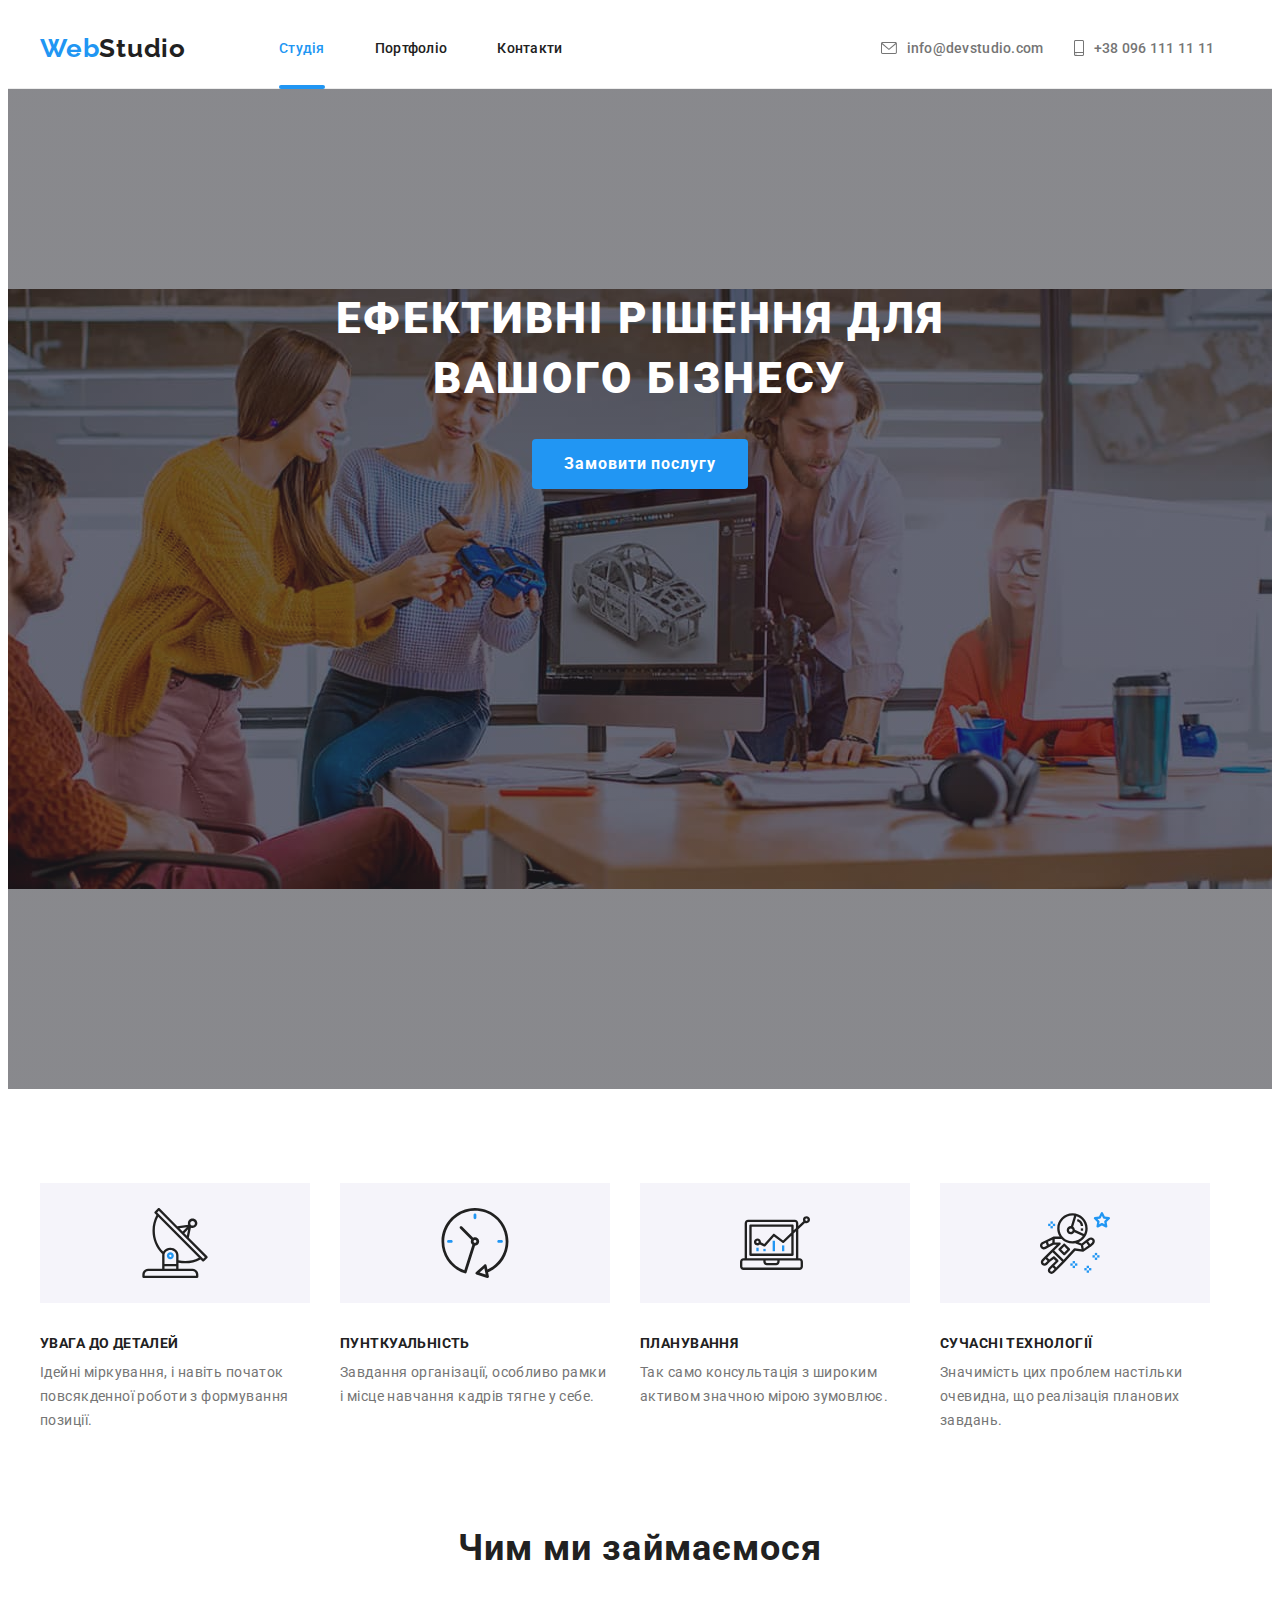
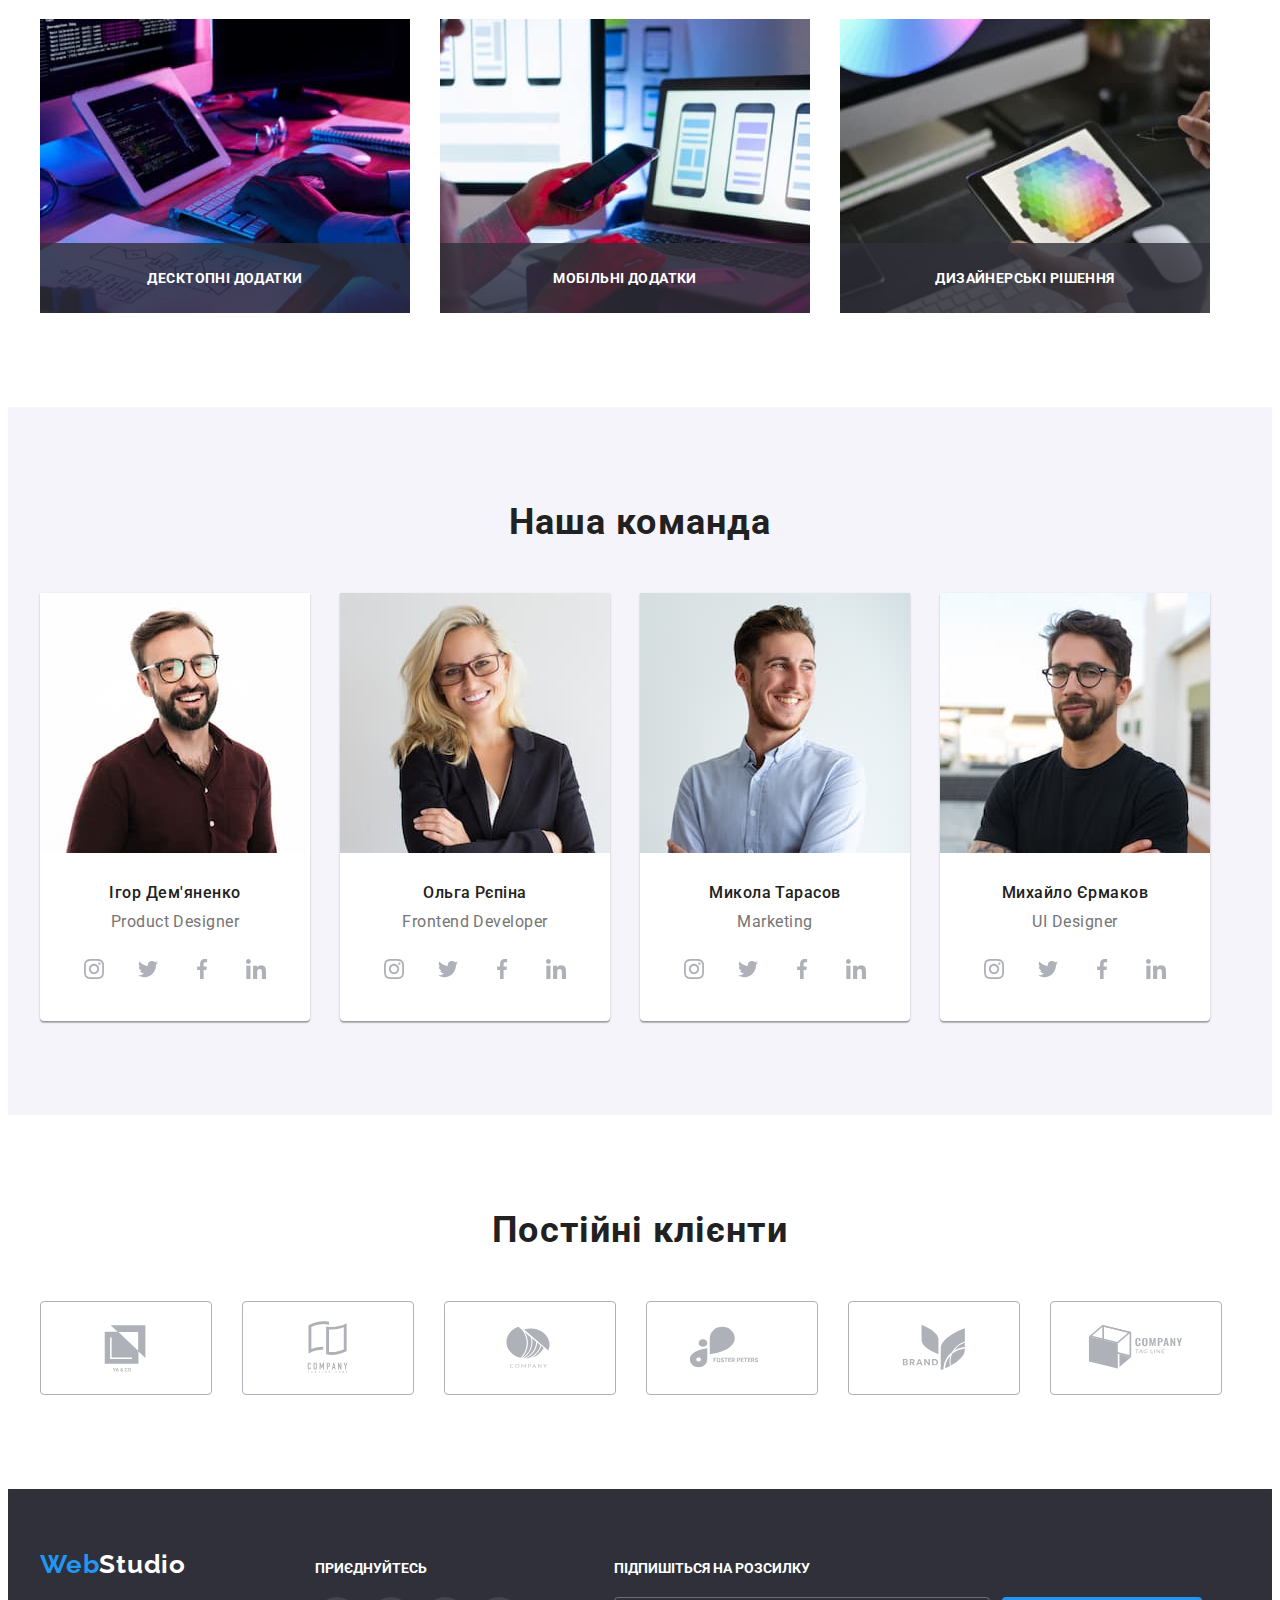
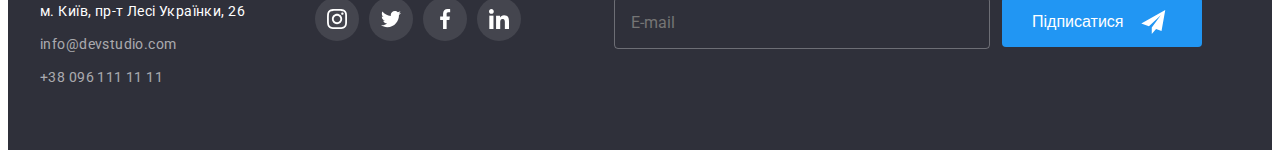
==== index.html @ 7621ffa5 "work-7-16" ====
<!DOCTYPE html>
<html lang="uk">

<head>
  <meta charset="UTF-8" />
  <meta http-equiv="X-UA-Compatible" content="IE=edge" />
  <meta name="viewport" content="width=device-width, initial-scale=1.0" />
  <title>WebStudio</title>
  <link rel="stylesheet" href="https://cdnjs.cloudflare.com/ajax/libs/modern-normalize/1.1.0/modern-normalize.min.css"
    integrity="sha512-wpPYUAdjBVSE4KJnH1VR1HeZfpl1ub8YT/NKx4PuQ5NmX2tKuGu6U/JRp5y+Y8XG2tV+wKQpNHVUX03MfMFn9Q=="
    crossorigin="anonymous" referrerpolicy="no-referrer" />
  <link rel="preconnect" href="https://fonts.googleapis.com" />
  <link rel="preconnect" href="https://fonts.gstatic.com" crossorigin />
  <link
    href="https://fonts.googleapis.com/css2?family=Raleway:wght@700&family=Roboto:ital,wght@0,500;0,700;0,900;1,400&display=swap"
    rel="stylesheet" />
  <link rel="stylesheet" href="css/main.css" />
</head>

<body>
  <header class="header-style">
    <div class="container header-container">
      <a href="./index.html" class="header-logo">
        <span class="first-part">Web</span>
        <span class="last-part">Studio</span>
      </a>
      <nav class="header-nav">
        <ul class="header-nav-list">
          <li class="header-nav-item link">
            <a href="./index.html" class="header-nav-link link current">Студія</a>
          </li>
          <li class="header-nav-item link">
            <a href="./portfolio.html" class="header-nav-link link">Портфоліо</a>
          </li>
          <li class="header-nav-item link">
            <a href="" class="header-nav-link link">Контакти</a>
          </li>
        </ul>
      </nav>
      <ul class="site-contact link">
        <li class="link">
          <a href="mailto:info@devstudio.com" class="header-mail-link link">
            <svg class="icon-mail">
              <use href="./img/symbol-defs.svg#icon-envelope"></use>
            </svg>
            info@devstudio.com</a>
        </li>
        <li class="link">
          <a href="tel:+380961111111" class="header-tel-link link">
            <svg class="icon-tel">
              <use href="./img/symbol-defs.svg#icon-smartphone"></use>
            </svg>
            +38 096 111 11 11</a>
        </li>
      </ul>
    </div>
  </header>

  <main>
    <section class="hero">
      <div class="container hero-container">
        <h1 class="hero-title">Ефективні рішення для вашого бізнесу</h1>
        <button class="hero-btn btn" type="button" data-modal-open>Замовити послугу</button>
      </div>
    </section>

    <section class="main-skill">
      <div class="container skill-container">
        <h2 class="visually-hidden">Наші вміння</h2>
        <ul class="skill">
          <li class="main-item">
            <div class="icon-skill">
              <svg class="icon-list">
                <use href="./img/symbol-defs.svg#icon-antenna"></use>
              </svg>
            </div>
            <h3 class="skill-style">увага до деталей</h3>
            <p class="skill-style-text">
              Ідейні міркування, і навіть початок повсякденної роботи з
              формування позиції.
            </p>
          </li>
          <li class="main-item">
            <div class="icon-skill">
              <svg class="icon-list">
                <use href="./img/symbol-defs.svg#icon-clock"></use>
              </svg>
            </div>
            <h3 class="skill-style">пунткуальність</h3>
            <p class="skill-style-text">
              Завдання організації, особливо рамки і місце навчання кадрів тягне
              у себе.
            </p>
          </li>
          <li class="main-item">
            <div class="icon-skill">
              <svg class="icon-list">
                <use href="./img/symbol-defs.svg#icon-diagram"></use>
              </svg>
            </div>
            <h3 class="skill-style">планування</h3>
            <p class="skill-style-text">
              Так само консультація з широким активом значною мірою зумовлює.
            </p>
          </li>
          <li class="main-item">
            <div class="icon-skill">
              <svg class="icon-list">
                <use href="./img/symbol-defs.svg#icon-astronaut"></use>
              </svg>
            </div>
            <h3 class="skill-style">сучасні технології</h3>
            <p class="skill-style-text">
              Значимість цих проблем настільки очевидна, що реалізація планових
              завдань.
            </p>
          </li>
        </ul>
      </div>
    </section>

    <section class="work">
      <div class="container">
        <h2 class="work-team">Чим ми займаємося</h2>
        <ul class="skill">
          <li>
            <div class="wrapper">
              <img class="photo" width="370" height="294" src="./img/photo1.jpg" alt="робота1" />
              <div class="overlay-box">
                <p class="overlay-text">Десктопні додатки</p>
              </div>
            </div>
          </li>
          <li>
            <div class="wrapper">
              <img width="370" height="294" src="./img/photo2.jpg" alt="робота2" />
              <div class="overlay-box">
                <p class="overlay-text">Мобільні додатки</p>
              </div>
            </div>
          </li>
          <li class="">
            <div class="wrapper">
              <img width="370" height="294" src="./img/photo3.jpg" alt="робота3" />
              <div class="overlay-box">
                <p class="overlay-text">Дизайнерські рішення</p>
              </div>
            </div>
          </li>
        </ul>
      </div>
    </section>

    <section class="our-team">
      <div class="container">
        <h2 class="team">Наша команда</h2>
        <ul class="skill">
          <li class="work-team-style">
            <img class="photo" width="270" height="260" src="./img/Igor.jpg" alt="наша команда" />
            <div class="work-team-item">
              <h3 class="work-team-list">Ігор Дем'яненко</h3>
              <p class="work-team-profi">Product Designer</p>
              <ul class="icon">
                <li class="icon-container">
                  <a href="" class="icon-link">
                    <svg class="icon-team">
                      <use href="./img/symbol-defs.svg#icon-instagram"></use>
                    </svg>
                  </a>
                </li>
                <li class="icon-container">
                  <a href="" class="icon-link">
                    <svg class="icon-team">
                      <use href="./img/symbol-defs.svg#icon-twitter"></use>
                    </svg>
                  </a>
                </li>
                <li class="icon-container">
                  <a href="" class="icon-link">
                    <svg class="icon-team">
                      <use href="./img/symbol-defs.svg#icon-facebook"></use>
                    </svg>
                  </a>
                </li>
                <li class="icon-container">
                  <a href="" class="icon-link">
                    <svg class="icon-team">
                      <use href="./img/symbol-defs.svg#icon-linkedin"></use>
                    </svg>
                  </a>
                </li>
              </ul>
            </div>
          </li>
          <li class="work-team-style">
            <img width="270" height="260" src="./img/olga.jpg" alt="наша команда" />
            <div class="work-team-item">
              <h3 class="work-team-list">Ольга Рєпіна</h3>
              <p class="work-team-profi">Frontend Developer</p>
              <ul class="icon list">
                <li class="icon-container">
                  <a href="" class="icon-link">
                    <svg class="icon-team link">
                      <use href="./img/symbol-defs.svg#icon-instagram"></use>
                    </svg>
                  </a>
                </li>
                <li class="icon-container">
                  <a href="" class="icon-link">
                    <svg class="icon-team">
                      <use href="./img/symbol-defs.svg#icon-twitter"></use>
                    </svg>
                  </a>
                </li>
                <li class="icon-container">
                  <a href="" class="icon-link">
                    <svg class="icon-team">
                      <use href="./img/symbol-defs.svg#icon-facebook"></use>
                    </svg>
                  </a>
                </li>
                <li class="icon-container">
                  <a href="" class="icon-link">
                    <svg class="icon-team">
                      <use href="./img/symbol-defs.svg#icon-linkedin"></use>
                    </svg>
                  </a>
                </li>
              </ul>
            </div>
          </li>
          <li class="work-team-style">
            <img width="270" height="260" src="./img/mikola.jpg" alt="наша команда" />
            <div class="work-team-item">
              <h3 class="work-team-list">Микола Тарасов</h3>
              <p class="work-team-profi">Marketing</p>
              <ul class="icon list">
                <li class="icon-container">
                  <a href="" class="icon-link">
                    <svg class="icon-team link">
                      <use href="./img/symbol-defs.svg#icon-instagram"></use>
                    </svg>
                  </a>
                </li>
                <li class="icon-container">
                  <a href="" class="icon-link">
                    <svg class="icon-team">
                      <use href="./img/symbol-defs.svg#icon-twitter"></use>
                    </svg>
                  </a>
                </li>
                <li class="icon-container">
                  <a href="" class="icon-link">
                    <svg class="icon-team">
                      <use href="./img/symbol-defs.svg#icon-facebook"></use>
                    </svg>
                  </a>
                </li>
                <li class="icon-container">
                  <a href="" class="icon-link">
                    <svg class="icon-team">
                      <use href="./img/symbol-defs.svg#icon-linkedin"></use>
                    </svg>
                  </a>
                </li>
              </ul>
            </div>
          </li>
          <li class="work-team-style">
            <img width="270" height="260" src="./img/michajl.jpg" alt="наша команда" />
            <div class="work-team-item">
              <h3 class="work-team-list">Михайло Єрмаков</h3>
              <p class="work-team-profi">UI Designer</p>
              <ul class="icon">
                <li class="icon-container">
                  <a href="https://www.instagram.com/" target="_blank" rel="noopener noreferrer njfollow"
                    class="icon-link">
                    <svg class="icon-team link">
                      <use href="./img/symbol-defs.svg#icon-instagram"></use>
                    </svg>
                  </a>
                </li>
                <li class="icon-container">
                  <a href="" class="icon-link">
                    <svg class="icon-team">
                      <use href="./img/symbol-defs.svg#icon-twitter"></use>
                    </svg>
                  </a>
                </li>
                <li class="icon-container">
                  <a href="https://www.facebook.com/" target="_blank" rel="noopener noreferrer njfollow"
                    class="icon-link">
                    <svg class="icon-team">
                      <use href="./img/symbol-defs.svg#icon-facebook"></use>
                    </svg>
                  </a>
                </li>
                <li class="icon-container">
                  <a href="" class="icon-link">
                    <svg class="icon-team">
                      <use href="./img/symbol-defs.svg#icon-linkedin"></use>
                    </svg>
                  </a>
                </li>
              </ul>
            </div>
          </li>
        </ul>
      </div>
    </section>

    <section class="our-clients">
      <div class="container">
        <h2 class="clients">Постійні клієнти</h2>
        <ul class="client-list">
          <li class="client-conteiner">
            <a href="http://gpsukr.net/" target="_blank" rel="noopener noreferrer njfollow" class="client-icon">
              <svg class="client-item">
                <use href="./img/symbol-defs.svg#icon-Client-1"></use>
              </svg>
            </a>
          </li>
          <li>
            <a href="https://progress.com.ua/" target="_blank" rel="noopener noreferrer njfollow" class="client-icon">
              <svg class="client-item">
                <use href="./img/symbol-defs.svg#icon-Client-2"></use>
              </svg>
            </a>
          </li>
          <li>
            <a href="" class="client-icon">
              <svg class="client-item">
                <use href="./img/symbol-defs.svg#icon-Client-3"></use>
              </svg>
            </a>
          </li>
          <li>
            <a href="" class="client-icon">
              <svg class="client-item">
                <use href="./img/symbol-defs.svg#icon-Client-4"></use>
              </svg>
            </a>
          </li>
          <li>
            <a href="" class="client-icon">
              <svg class="client-item">
                <use href="./img/symbol-defs.svg#icon-Client-5"></use>
              </svg>
            </a>
          </li>
          <li>
            <a href="" class="client-icon">
              <svg class="client-item">
                <use href="./img/symbol-defs.svg#icon-Client-6"></use>
              </svg>
            </a>
          </li>
        </ul>
      </div>
    </section>
  </main>

  <footer class="style-footer">
    <div class="container-footer container">
      <div class="footer-link">
        <a href="./index.html" class="footer-logo">
          <span class="first-part">Web</span>
          <span class="last-part-footer">Studio</span>
        </a>
        <address>
          <ul class="footer-contact">
            <li class="footer-list link">
              <a href="https://goo.gl/maps/vHkmG5xtixtmgZyN6" target="_blank" rel="noopener noreferrer njfollow"
                class="site-contact-list link">
                м. Київ, пр-т Лесі Українки, 26</a>
            </li>
            <li class="footer-list link">
              <a href="mailto:info@devstudio.com" class="footer-mail-link link">info@devstudio.com</a>
            </li>
            <li class="link">
              <a href="tel:+380961111111" class="footer-tel-link link">+38 096 111 11 11</a>
            </li>
          </ul>
        </address>
      </div>

      <div class="container-icon">
        <p class="icon-title">приєднуйтесь</p>
        <ul class="footer-icon-list">
          <li class="">
            <a href="" class="icon-container-footer">
              <svg class="icon-item">
                <use href="./img/symbol-defs.svg#icon-instagram"></use>
              </svg>
            </a>
          </li>
          <li class="">
            <a href="" class="icon-container-footer">
              <svg class="icon-item">
                <use href="./img/symbol-defs.svg#icon-twitter"></use>
              </svg>
            </a>
          </li>
          <li class="">
            <a href="https://www.facebook.com/" target="_blank" rel="noopener noreferrer njfollow"
              class="icon-container-footer">
              <svg class="icon-item">
                <use href="./img/symbol-defs.svg#icon-facebook"></use>
              </svg>
            </a>
          </li>
          <li class="">
            <a href="" class="icon-container-footer">
              <svg class="icon-item">
                <use href="./img/symbol-defs.svg#icon-linkedin"></use>
              </svg>
            </a>
          </li>
        </ul>
      </div>
      <div class="container-messeg">
        <p class="footer-messeg-title">Підпишіться на розсилку</p>
        <form class="footer-form-masseg" action="">
          <input class="footer-form-input" type="text" name="" placeholder="E-mail">
          <button class="submit-btn" type="submit">Підписатися
            <svg class="" widgt="24" height="24">
              <use href="./img/symbol-defs.svg#icon-icon-send"></use>
            </svg>
          </button>
        </form>

      </div>
    </div>

  </footer>

  <div class="backdrop is-hidden " data-modal>
    <div class="modal">
      <button class="close-btn" type="button" data-modal-close>
        <svg class="close-btn-icon" width="11" height="11">
          <use href="./img/symbol-defs.svg#icon-close-btn"></use>
        </svg>
      </button>
      <p class="modal-title">Залиште свої дані, ми вам передзвонимо</p>
      <div>
        <form class="modal-form">
          <div class="form-group" role="group" aria-labelledby="contact-details-head">
            <label class="form-field">
              <span class="form-label">Ім'я</span>
              <span class="form-group-input">
                <input class="form-input" type="text" required minlength="2">
                <svg class="form-icon" width="18" heigt="18">
                  <use href="./img/symbol-defs.svg#icon-person-black"></use>
                </svg>
              </span>
            </label>
          </div>
          <div class="form-group">
            <label class="form-field">
              <span class="form-label">Телефон</span>
              <span class="form-group-input">
                <input class="form-input" type="text" name="" required minlength="12" maxlength="12">
                <svg class="form-icon" width="18" heigt="18">
                  <use href="./img/symbol-defs.svg#icon-phone-black"></use>
                </svg>
              </span>
            </label>
          </div>
          <div class="form-group">
            <label class="form-field">
              <span class="form-label">Пошта</span>
              <span class="form-group-input">
                <input class="form-input" type="text" name="">
                <svg class="form-icon" width="18" heigt="18">
                  <use href="./img/symbol-defs.svg#icon-email-black"></use>
                </svg>
              </span>
            </label>
          </div>
          <div class="form-group">
            <label class="form-field">
              <span class="form-label">Коментар</span>
              <textarea class="form-messeg" name="" rows="6" placeholder="Введіть текст"></textarea>

            </label>
          </div>
      </div>
      <label class="modal-primacy">
        <input class="form-chekbox visually-hidden" type="checkbox" name="agreement-chekbox">
        <svg class="form-chekbox-icon" weight="18" height="18">
          <use class="uncheked" href="./img/symbol-defs.svg#icon-unchek"></use>
          <use class="cheked" href="./img/symbol-defs.svg#icon-check"></use>
        </svg>
        <span class="modal-form-text">Погоджуюся з розсилкою та приймаю <a class="modal-form-link" href="">Умови
            договору</a></span>
      </label>
      <button class="submit-btn" type="submit">Відправити</button>
      </form>
    </div>
  </div>

  <script src="./js/modal.js"></script>

</body>

</html>
---- css/main.css ----
/*GENERAL*/

:root {
  --second-font: "Raleway", sans-serif;
  --primary-text-color: #212121;
  --second-text-color: #757575;
  --style-color: #ffffff;
  --accent-color: #2196f3;
}

h1,
h2,
h3,
h4,
h5,
h6,
p,
ul {
  margin: 0;
  padding: 0;
  list-style: none;
}

img {
  display: block;
  max-width: 100%;
  height: auto;
}

body {
  background-color: var(--style-color);
  font-family: "Roboto", sans-serif;
}

.hero {
  background: #C4C4C4;
  background-image: linear-gradient(to right, rgba(47, 48, 58, 0.4),
      rgba(47, 48, 58, 0.4)), url(../img/Img\ fon.jpg);
  max-width: 1600px;
  height: 600px;
  margin: auto;
  background-repeat: no-repeat;
  background-size: auto;
  background-position: center;
  padding: 200px 0px;
}

.list,
.skill {
  list-style: none;
}

ul {
  list-style: none;
  text-decoration: none;
}

li {
  text-decoration: none;
  list-style: none;
}

a {
  text-decoration: none;
  list-style: none;
}


.link,
.footer-logo,
.header-logo {
  text-decoration: none;
}

.link :hover,
.link :focus {
  color: var(--accent-color);
}

li.pointer {
  cursor: pointer;
}

.btn {
  cursor: pointer;
  transition-property: background-color;
  transition-duration: 250ms;
  transition-timing-function: cubic-bezier(0.4, 0, 0.2, 1);
}

.container {
  width: 1200px;
  margin: 0 auto;
  padding-left: 15px;
  padding-right: 15px;
}

.header-container {
  display: flex;
  align-items: center;
}

.team-container {
  display: flex;
  align-items: center;
  justify-content: center;
}

.footer-container {
  display: inline-block;
  align-items: center;
  justify-content: center;
}

.photo {
  display: block;
}

/*Nav-link*/

.header-style {
  background-color: var(--style-color);
  border-bottom: 1px solid #ECECEC;
}

.first-part {
  font-family: var(--second-font);
  font-style: normal;
  font-weight: 700;
  font-size: 26px;
  line-height: calc(31 / 26);
  letter-spacing: 0.03em;
  color: var(--accent-color);
}

.last-part {
  font-family: var(--second-font);
  font-weight: 700;
  font-size: 26px;
  line-height: calc(31 / 26);
  letter-spacing: 0.03em;
  color: var(--primary-text-color);
}

.header-nav {
  margin-right: 318px;
  margin-left: 93px;
}

.header-nav-list {
  display: flex;
  align-items: center;
  gap: 50px;
}

.header-nav-link {
  position: relative;
  font-weight: 500;
  font-size: 14px;
  line-height: calc(16 / 14);
  letter-spacing: 0.02em;
  color: var(--primary-text-color);
  display: flex;
  display: inline-block;
  padding: 32px 0;
  transition-property: color;
  transition-duration: 250ms;
  transition-timing-function: cubic-bezier(0.4, 0, 0.2, 1);
}

.header-nav-link :hover {
  color: var(--accent-color);
}

.header-nav-link.current {
  color: var(--accent-color);
}

.header-nav-link::after {
  content: '';
  position: absolute;
  bottom: -1px;
  left: 0;
  display: block;
  width: 100%;
  height: 4px;
  border-radius: 2px;
  background-color: var(--accent-color);
  opacity: 0;
  transition-property: color;
  transition-duration: 250ms;
  transition-timing-function: cubic-bezier(0.4, 0, 0.2, 1);
}

.header-nav-link.current::after,
.header-nav-link:hover::after,
.header-nav-link:focus::after {
  opacity: 1;
}

.header-logo,
.footer-logo {
  letter-spacing: -10px;
}

.site-contact {
  display: flex;
  align-items: center;
}

.header-mail-link {
  padding-left: 30px;
  padding-right: 30px;
  margin-right: 30px;
  display: inline-block;
}

.header-tel-link,
.header-mail-link {
  display: flex;
  align-items: center;
  font-weight: 500;
  font-size: 14px;
  line-height: calc(16 / 14);
  letter-spacing: 0.02em;
  color: var(--second-text-color);
  padding: 32px 0px;
  transition-property: color;
  transition-duration: 250ms;
  transition-timing-function: cubic-bezier(0.4, 0, 0.2, 1);
}

.nav-icon-mail {
  display: flex;
  height: 16px;
  width: 12px;
}

.icon-mail {
  display: flex;
  height: 12px;
  width: 16px;
  margin-right: 10px;
  align-items: center;
  fill: currentColor;
}

.icon-tel {
  display: flex;
  height: 16px;
  width: 10px;
  margin-right: 10px;
  padding: 0;
  align-items: center;
  fill: currentColor;
}

/*main-hero*/

.hero-title {
  font-weight: 900;
  font-size: 44px;
  line-height: 136%;
  text-align: center;
  letter-spacing: 0.06em;
  text-transform: uppercase;
  color: var(--style-color);
  margin: 0 auto;
  max-width: 696px;
}

.hero-btn {
  display: block;
  font-family: inherit;
  font-weight: 700;
  font-size: 16px;
  line-height: 188%;
  letter-spacing: 0.06em;
  color: var(--style-color);
  background-color: var(--accent-color);
  margin: 0 auto;
  padding: 10px 32px;
  border-radius: 4px;
  margin-top: 30px;
  border: none;
  transition-property: background-color, color;
  transition-duration: 250ms;
  transition-timing-function: cubic-bezier(0.4, 0, 0.2, 1);
}

.main-btn {
  display: flex;
  gap: 8px;
  margin-bottom: 50px;
  justify-content: center;
}

.main-btn-list {
  display: flex;
  gap: 8px;
  padding: 6px 25px;
  justify-content: center;
}

.hero-main-btn-one {
  display: inline-block;
  font-family: inherit;
  font-weight: 700;
  font-size: 16px;
  line-height: 188%;
  align-items: center;
  text-align: center;
  letter-spacing: 0.06em;
  color: var(--primary-text-color);
  background-color: #f5f4fa;
  border-radius: 4px;
  padding: 6px 25px;
  border: none;
  transition-property: background-color, color;
  transition-duration: 250ms;
  transition-timing-function: cubic-bezier(0.4, 0, 0.2, 1);
}

.hero-main-btn {
  display: inline-block;
  font-family: inherit;
  font-weight: 700;
  font-size: 16px;
  line-height: 188%;
  align-items: center;
  text-align: center;
  letter-spacing: 0.06em;
  color: var(--primary-text-color);
  background: #f5f4fa;
  border-radius: 4px;
  padding: 6px 22px;
  border: none;
  transition-property: background-color, color;
  transition-duration: 250ms;
  transition-timing-function: cubic-bezier(0.4, 0, 0.2, 1);
}

.hero-btn:hover,
.hero-btn:focus {
  background-color: #188ce8;
  color: var(--style-color);
}

.hero-main-btn:hover,
.hero-main-btn:focus,
.hero-main-btn-one:hover,
.hero-main-btn-one:focus {
  background-color: var(--accent-color);
  color: var(--style-color);
}

/*main-skill*/

.main-skill {
  padding-top: 94px;
  padding-bottom: 94px;
}

.main-container {
  padding-top: 94px;
  padding-bottom: 94px;
}

.visually-hidden {
  position: absolute;
  width: 1px;
  height: 1px;
  margin: -1px;
  border: 0;
  padding: 0;
  white-space: nowrap;
  clip-path: inset(100%);
  clip: rect(0 0 0 0);
  overflow: hidden;
}

.skill {
  display: flex;
  gap: 30px;
}

.skill-container {
  display: flex;
}

.main-title {
  font-weight: 700;
  font-size: 18px;
  line-height: 200%;
  letter-spacing: 0.06em;
  color: var(--primary-text-color);
}

.main-text {
  margin-top: 4px;
  margin-left: 0px;
  font-weight: 400;
  font-size: 16px;
  line-height: 1.88;
  letter-spacing: 0.03em;
  color: var(--second-text-color);
}

.skill-style {
  display: inline-flex;
  margin-bottom: 10px;
  font-weight: 700;
  font-size: 14px;
  line-height: calc(16 / 14);
  letter-spacing: 0.03em;
  text-transform: uppercase;
  color: var(--primary-text-color);
}

.skill-style-text {
  font-weight: 400;
  font-size: 14px;
  line-height: 171%;
  letter-spacing: 0.03em;
  color: var(--second-text-color);
}

.main-item {
  flex-basis: 270px;
}

/*work*/

.wrapper {
  position: relative;
}

.overlay-box {
  position: absolute;
  bottom: 0;
  left: 0;
  padding-top: 27px;
  padding-bottom: 27px;
  width: 100%;
  background-color: rgba(47, 48, 58, 0.8);
}

.overlay-text {
  font-weight: 700;
  font-size: 14px;
  line-height: calc(16 / 14);
  align-items: center;
  text-align: center;
  letter-spacing: 0.03em;
  text-transform: uppercase;
  color: var(--style-color);
}

.icon-skill {
  display: flex;
  height: 120px;
  width: 270px;
  margin-bottom: 30px;
  align-items: center;
  justify-content: center;
  background-color: #F5F4FA;
}

.icon-list {
  align-items: center;
  justify-content: center;
  height: 70px;
  width: 70px;
  fill: #afb1b8;
}

.icon-link {
  display: flex;
  width: 44px;
  height: 44px;
  justify-content: center;
  align-items: center;
  border-radius: 50%;
  transition-property: background-color, fill;
  transition-duration: 250ms;
  transition-timing-function: cubic-bezier(0.4, 0, 0.2, 1);
}

.icon-link:hover .icon-team {
  fill: #fff;
}

.icon-link:focus .icon-team {
  fill: #fff;
}

.icon-container {
  display: flex;
}

.icon {
  display: flex;
  padding: 0;
  margin: 0;
  list-style: none;
  align-items: center;
  justify-content: center;
  gap: 10px;
}

.icon-link:hover,
.icon-link:focus {
  background-color: var(--accent-color)
}

.icon-team {
  display: flex;
  align-items: center;
  justify-content: center;
  height: 20px;
  width: 20px;
  fill: #afb1b8;
}

.main-gallary-list {
  display: flex;
  flex-wrap: wrap;
  margin-bottom: 30px;
  align-items: center;
  text-align: center;
  gap: 30px;
}

.main-gallery-item {
  padding: 20px 24px;
  border-bottom: 1px solid #EEEEEE;
  border-left: 1px solid #EEEEEE;
  border-right: 1px solid #EEEEEE;
}

.main-gallery {
  display: inline-flex;
  flex-wrap: wrap;
  gap: 30px;
}

.main-gallery-work {
  display: flex;
  margin-bottom: 94px;
  gap: 30px;
}

.main-gallery-border {
  display: inline-block;
}

.main-gallery-link {
  display: inline-block;
  transition-property: box-shadow;
  transition-duration: 250ms;
  transition-timing-function: cubic-bezier(0.4, 0, 0.2, 1);
}

.main-gallery-link:hover,
.main-gallery-link:focus {
  box-shadow: 0px 1px 1px rgba(0, 0, 0, 0.12), 0px 4px 4px rgba(0, 0, 0, 0.06), 1px 4px 6px rgba(0, 0, 0, 0.16);
}

.team-thumb {
  position: relative;
  overflow: hidden;
}

.team-overlay {
  position: absolute;
  top: 0;
  left: 0;
  transform: translateY(101%);
  display: flex;
  align-items: center;
  width: 100%;
  height: 100%;
  background-color: rgba(33, 150, 243, 0.9);
  backdrop-filter: blur(2px);
  transition-property: transform;
  transition-duration: 250ms;
  transition-timing-function: cubic-bezier(0.4, 0, 0.2, 1);
}

.team-overlay-text {
  font-weight: 400;
  font-size: 18px;
  line-height: calc(28 / 18);
  color: var(--style-color);
  padding: 63px 24px;
}

.main-gallery-link:hover .team-overlay {
  transform: translateY(0%);
}


/*team*/

.our-team {
  background-color: #f5f4fa;
  padding-top: 94px;
  padding-bottom: 94px;
}

.team {
  margin-bottom: 50px;
  font-weight: 700;
  font-size: 36px;
  line-height: calc(42 / 36);
  text-align: center;
  letter-spacing: 0.03em;
  color: var(--primary-text-color);
}

.team-skil {
  display: block;
}

.work {
  padding-bottom: 94px;
}

.work-team {
  margin-bottom: 50px;
  font-weight: 700;
  font-size: 36px;
  line-height: calc(42 / 36);
  text-align: center;
  letter-spacing: 0.03em;
  color: var(--primary-text-color);
}

.work-team-item {
  padding: 30px 0px;
}

.work-team-list {
  margin-bottom: 10px;
  font-weight: 500;
  font-size: 16px;
  line-height: calc(19 / 16);
  text-align: center;
  letter-spacing: 0.03em;
  color: var(--primary-text-color);
}

.work-team-profi {
  font-weight: 400;
  font-size: 16px;
  line-height: calc(19 / 16);
  text-align: center;
  letter-spacing: 0.03em;
  color: var(--second-text-color);
  margin-bottom: 16px;
}

.work-team-style {
  background-color: var(--style-color);
  box-shadow: 0px 1px 3px rgba(0, 0, 0, 0.12), 0px 1px 1px rgba(0, 0, 0, 0.14), 0px 2px 1px rgba(0, 0, 0, 0.2);
  border-radius: 0px 0px 4px 4px;
}

/*clients*/

.our-clients {
  padding-top: 94px;
  padding-bottom: 94px;
}

.clients {
  margin-bottom: 50px;
  font-weight: 700;
  font-size: 36px;
  line-height: calc(42 / 36);
  text-align: center;
  letter-spacing: 0.03em;
  color: var(--primary-text-color);
}

.client-list {
  display: flex;
  margin: 0;
  padding: 0;
  gap: 30px;
  cursor: pointer;
}

.client-conteier {
  display: inline-flex;
  width: 170px;
  height: 92px;
}

.client-icon {
  display: flex;
  width: 170px;
  height: 92px;
  border-color: #AFB1B8;
  border-width: 1px;
  border-style: Solid;
  border-radius: 4px;
  fill: #AFB1B8;
  align-items: center;
  justify-content: center;
  transition-property: fill, border-color;
  transition-duration: 250ms;
  transition-timing-function: cubic-bezier(0.4, 0, 0.2, 1);
}

.client-item {
  display: flex;
  width: 106px;
  height: 60px;
}

.client-item:hover,
.client-icon:hover {
  fill: var(--accent-color);
  border-color: var(--accent-color);
}

.client-item:focus,
.client-icon:focus {
  fill: var(--accent-color);
  border-color: var(--accent-color);
}

/*footer*/

.style-footer {
  margin: 0 auto;
  padding: 0;
  background: #2f303a;
  padding-top: 60px;
  padding-bottom: 60px;
  justify-content: center;
}

.container-footer {
  display: flex;
  align-items: baseline;
}

.footer-link {
  margin-right: 70px;
}

.last-part-footer {
  font-family: var(--second-font);
  font-style: normal;
  font-weight: 700;
  font-size: 26px;
  line-height: calc(31 / 26);
  letter-spacing: 0.03em;
  color: var(--style-color);
}

.footer-logo {
  display: inline-block;
  margin-bottom: 20px;
}

.footer-list {
  margin-bottom: 9px;
}

.site-contact-list {
  display: inline-block;
  font-style: normal;
  font-weight: 400;
  font-size: 14px;
  line-height: 171%;
  letter-spacing: 0.03em;
  color: var(--style-color);
  transition-property: color;
  transition-duration: 250ms;
  transition-timing-function: cubic-bezier(0.4, 0, 0.2, 1);
}

.footer-mail-link {
  display: inline-block;
  font-style: normal;
  font-weight: 400;
  font-size: 14px;
  line-height: 1.71;
  letter-spacing: 0.03em;
  color: rgba(255, 255, 255, 0.6);
  transition-property: color;
  transition-duration: 250ms;
  transition-timing-function: cubic-bezier(0.4, 0, 0.2, 1);
}

.footer-tel-link {
  display: inline-block;
  font-style: normal;
  font-weight: 400;
  font-size: 14px;
  line-height: 1.71;
  letter-spacing: 0.03em;
  color: rgba(255, 255, 255, 0.6);
  transition-property: color;
  transition-duration: 250ms;
  transition-timing-function: cubic-bezier(0.4, 0, 0.2, 1);
}

.icon-title {
  font-weight: 700;
  font-size: 14px;
  line-height: 1.14;
  text-transform: uppercase;
  margin-bottom: 20px;
  color: #fff;
}

.footer-icon-list {
  display: flex;
  align-items: center;
  text-align: center;
  justify-content: center;
  gap: 10px;
  cursor: pointer;
}

.container-icon {
  margin-right: 93px;
}

.icon-item {
  width: 20px;
  height: 20px;
  fill: #fff;
}

.icon-container-footer {
  display: inline-flex;
  height: 44px;
  width: 44px;
  justify-content: center;
  align-items: center;
  border-radius: 50%;
  background-color: rgba(255, 255, 255, 0.1);
  transition-property: background-color;
  transition-duration: 250ms;
  transition-timing-function: cubic-bezier(0.4, 0, 0.2, 1);
}

.icon-container-footer:hover,
.icon-container-footer:focus {
  background-color: var(--accent-color);
}

.footer-form-masseg {
  display: flex;
}

.footer-messeg-title {
  font-weight: 700;
  font-size: 14px;
  line-height: 1.14;
  text-transform: uppercase;
  margin-bottom: 20px;
  color: #fff;
}

.footer-form-input {
  width: 358px;
  height: 50px;
  padding: 0;
  padding-left: 16px;
  border: 1px solid rgba(255, 255, 255, 0.3);
  border-radius: 4px;
  margin-right: 12px;
  background-color: inherit;
  font-weight: 400;
  font-size: 16px;
  line-height: 1.25;
  color: #fff;
  outline: transparent;
}

.footer-form-input:focus {
  border-color: var(--accent-color);
}

/* modal window */

.backdrop {
  position: fixed;
  top: 0;
  left: 0;
  z-index: 10;
  width: 100%;
  height: 100%;
  background-color: rgba(0, 0, 0, 0.2);
  backdrop-filter: blur(2px);
  transition: opacity 250ms linear, visibility 250ms linear;
}

.backdrop.is-hidden {
  opacity: 0;
  visibility: hidden;
  pointer-events: none;
}

.modal {

  position: absolute;
  top: 50%;
  left: 50%;
  translate: -50% -50%;
  width: 528px;
  height: 581px;
  padding: 10px;
  margin: 0;
  border-radius: 4px;
  background-color: var(--style-color);
}

.close-btn {
  position: absolute;
  display: flex;
  align-items: center;
  justify-content: center;
  top: 8px;
  right: 8px;
  padding: 0;
  width: 30px;
  height: 30px;
  border-radius: 50%;
  background-color: var(--style-color);
  border: 1px Solid rgba(0, 0, 0, 0.1);
  cursor: pointer;
}

.close-btn:hover {
  fill: var(--accent-color);
  transition-property: color;
  transition-duration: 250ms;
  transition-timing-function: cubic-bezier(0.4, 0, 0.2, 1);
}

.modal-title {
  padding: 20px;
  font-weight: 700;
  font-size: 20px;
  line-height: calc(28/ 20);
  letter-spacing: 0.03em;
  color: var(--primary-text-color);
  text-align: center;
}

.modal-form {}

.form-group {
  position: relative;
  display: flex;
  flex-direction: column;
  border-radius: 4px;
  width: 448px;
  margin: 0 auto;
}

.form-group-input {
  position: relative;
}

.submit-btn {
  display: flex;
  padding: 10px 30px;
  width: 200px;
  height: 50px;
  border: none;
  border-radius: 4px;
  background-color: #2196f3;
  color: #fff;
  font-size: inherit;
  margin: 0 auto;
  justify-content: center;
  align-items: center;
  cursor: pointer;
  gap: 10px;
}

.submit-btn:hover,
.submit-btn:focus {
  background-color: #188CE8;
  transition-property: color;
  transition-duration: 250ms;
  transition-timing-function: cubic-bezier(0.4, 0, 0.2, 1);
}

.modal-primacy {
  display: flex;
  gap: 7px;
  margin-bottom: 30px;
  justify-content: center;
  align-items: center;
}

.modal-form-text {

  font-weight: 400;
  font-size: 14px;
  line-height: 1.74;
  color: var(--second-text-color);
  text-align: center;
  justify-content: center;
  align-items: center;
}

.modal-form-link {
  text-decoration: underline;
  margin-left: 8px;
  color: var(--accent-color);
}

.form-group-input:focus-within>.form-icon {
  fill: var(--accent-color);
}

.form-input {
  position: relative;
  width: 100%;
  height: 40px;
  padding: 0;
  padding-left: 36px;
  border: 1px solid rgba(33, 33, 33, 0.2);
  outline: none;
  color: #757575;
  border-radius: 4px;
}

.form-input:focus-visible {
  border-color: #2196f3;
  transition-property: border, fill;
  transition-duration: 250ms;
  transition-timing-function: cubic-bezier(0.4, 0, 0.2, 1);
}

.form-label {
  display: block;
  padding-bottom: 4px;
  font-weight: 400;
  font-size: 12px;
  line-height: 1.17;
  color: var(--second-text-color);
}

.form-messeg {
  position: relative;
  width: 100%;
  padding: 12px 16px;
  font-weight: 400;
  font-size: 12px;
  line-height: 1.17;
  color: rgba(117, 117, 117, 0.5);
  height: 120px;
  width: 448px;
  resize: none;
  border: 1px solid rgba(33, 33, 33, 0.2);
  outline: none;
  border-radius: 4px;
}

.form-messeg:focus-visible {
  border-color: var(--accent-color);
}

.form-chekbox-icon {
  display: flex;
  width: 18px;
  height: 18px;
}


.form-chekbox-icon .uncheked {
  opacity: 1;

}

.form-chekbox:checked+.form-chekbox-icon .uncheked {
  opacity: 0;
  transition-property: color;
  transition-duration: 250ms;
  transition-timing-function: cubic-bezier(0.4, 0, 0.2, 1);
}


.form-chekbox-icon .cheked {
  opacity: 0;
}

.form-chekbox:checked+.form-chekbox-icon .cheked {
  opacity: 1;
  transition-property: color;
  transition-duration: 250ms;
  transition-timing-function: cubic-bezier(0.4, 0, 0.2, 1);
}

.form-icon {
  position: absolute;
  height: 18px;
  top: 0;
  left: 5%;
  transform: translate(-50%);
  fill: var(--primary-text-color);
}

.form-icon:focus-within {
  fill: var(--accent-color);
}




input {
  font-family: inherit;
}

label {
  margin-bottom: 8px;
}
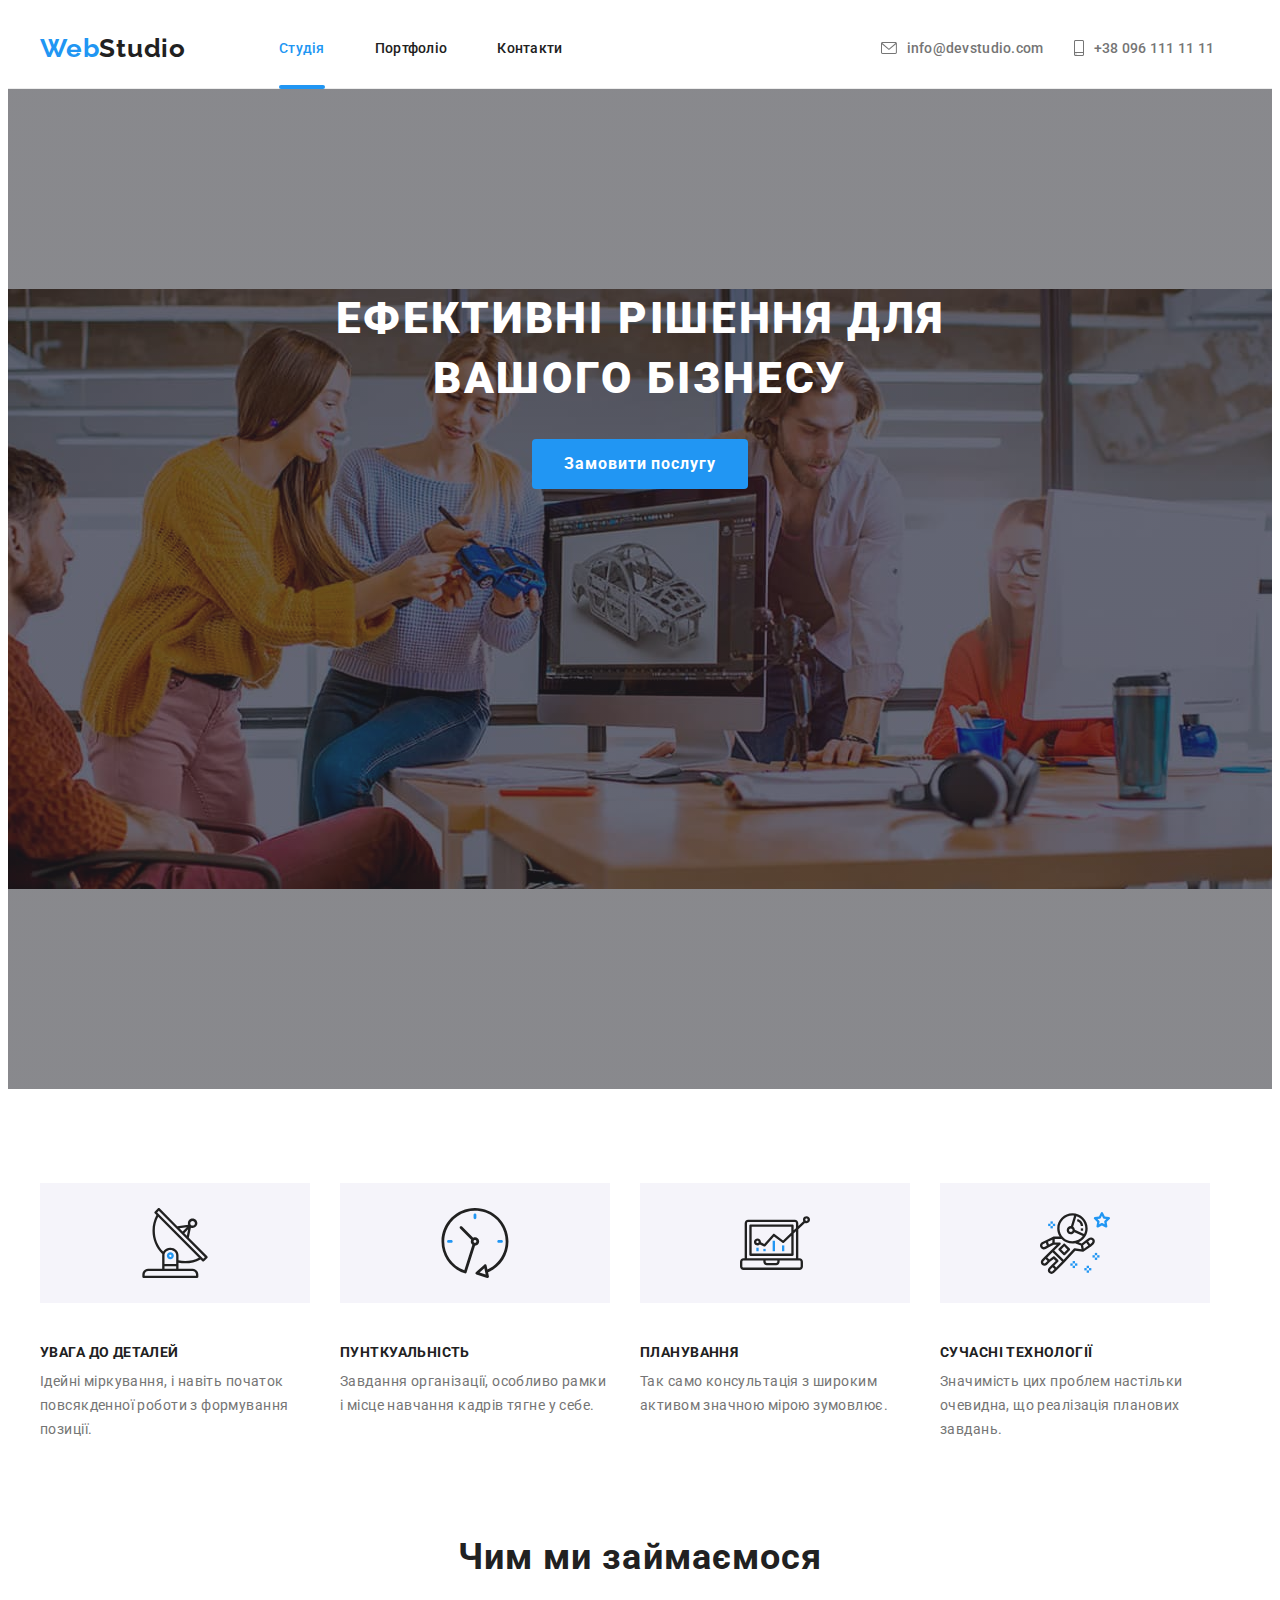
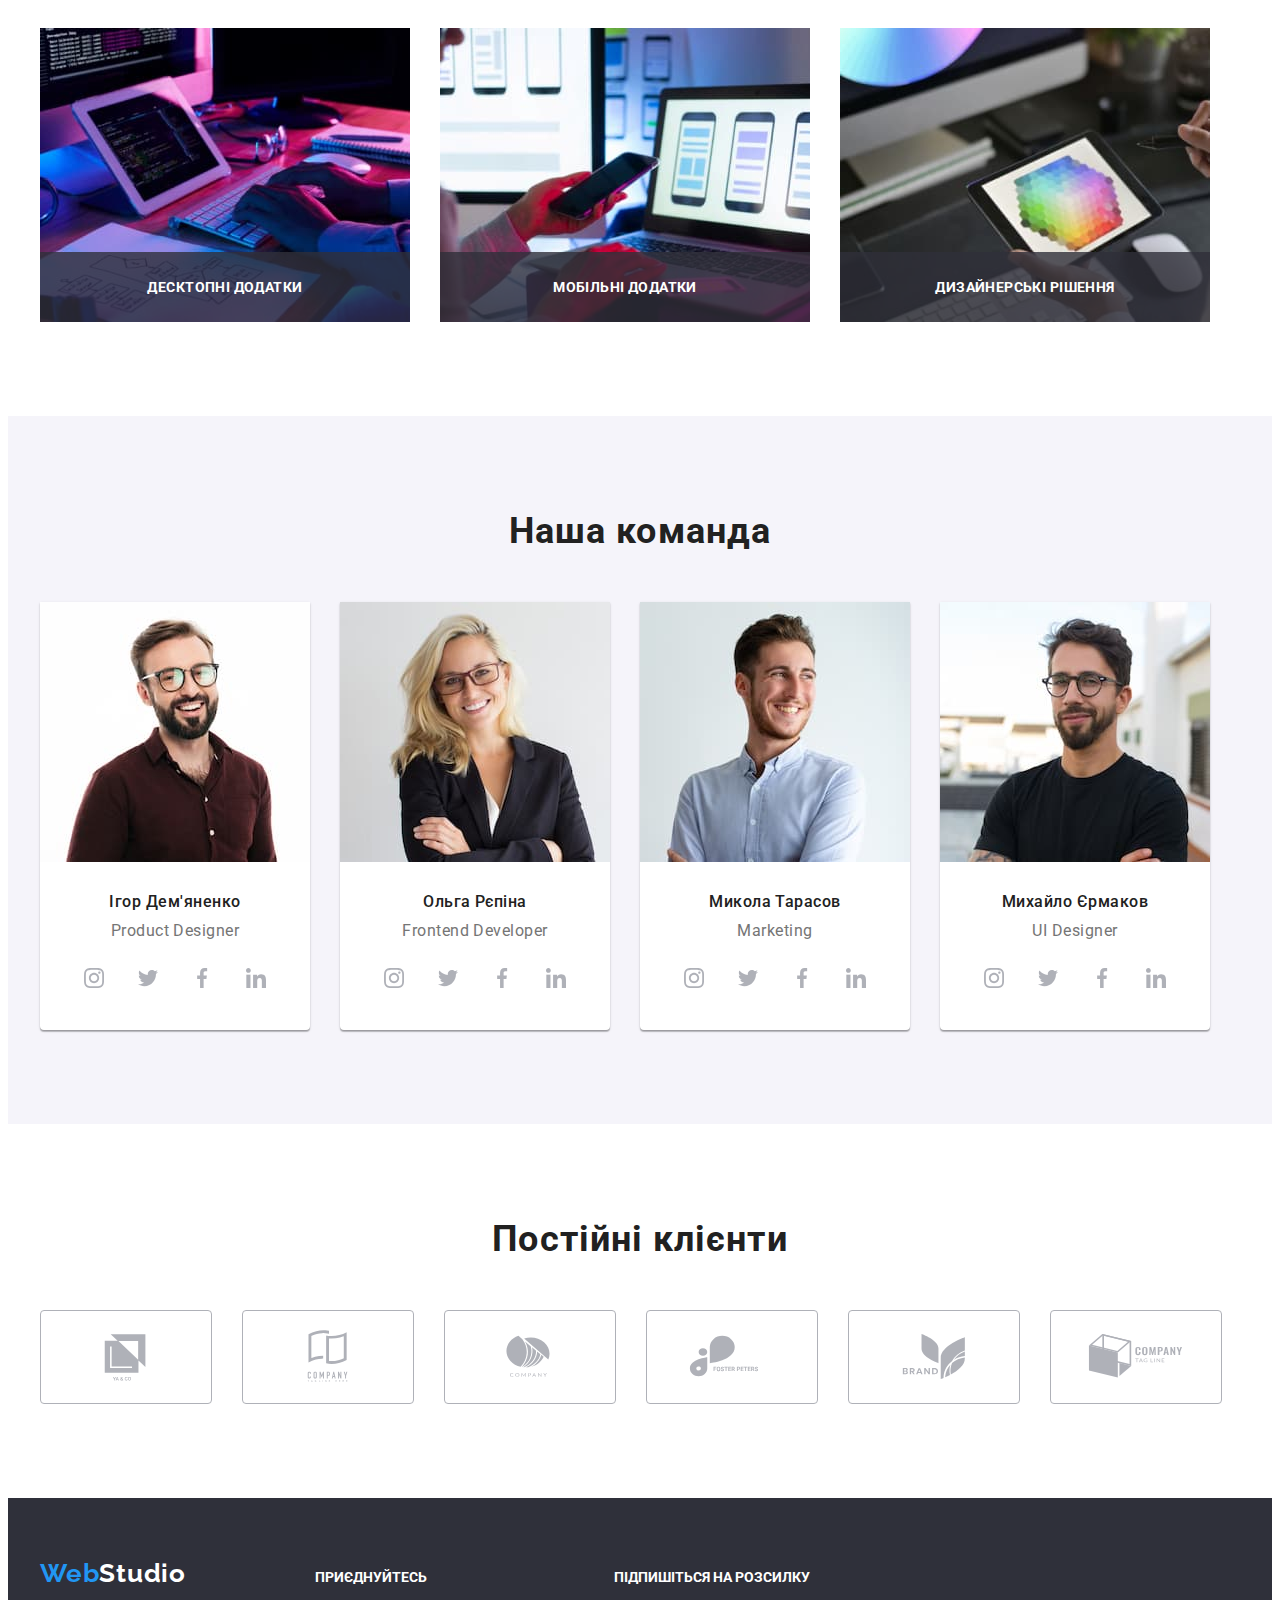
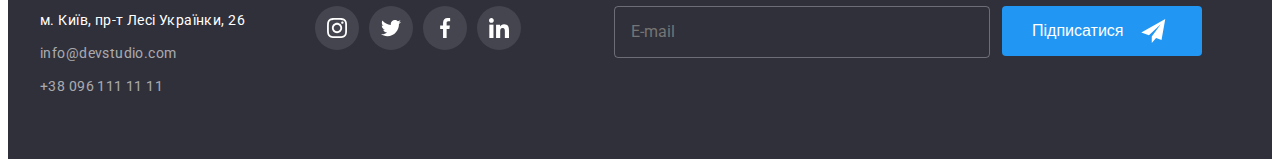
==== commit 8d3dfd9f: "work-7-18" ====
--- a/index.html
+++ b/index.html
@@ -14,40 +14,41 @@
   <link
     href="https://fonts.googleapis.com/css2?family=Raleway:wght@700&family=Roboto:ital,wght@0,500;0,700;0,900;1,400&display=swap"
     rel="stylesheet" />
-  <link rel="stylesheet" href="css/main.css" />
+  <link rel="stylesheet" href="css/main.min.css" />
+  <link rel="stylesheet" href="css/styles.css" />
 </head>
 
 <body>
-  <header class="header-style">
-    <div class="container header-container">
-      <a href="./index.html" class="header-logo">
-        <span class="first-part">Web</span>
-        <span class="last-part">Studio</span>
+  <header class="header">
+    <div class="header__container container">
+      <a href="./index.html" class="header__logo logo">
+        <span class="logo__first">Web</span>
+        <span class="logo__last">Studio</span>
       </a>
-      <nav class="header-nav">
-        <ul class="header-nav-list">
-          <li class="header-nav-item link">
-            <a href="./index.html" class="header-nav-link link current">Студія</a>
-          </li>
-          <li class="header-nav-item link">
-            <a href="./portfolio.html" class="header-nav-link link">Портфоліо</a>
-          </li>
-          <li class="header-nav-item link">
-            <a href="" class="header-nav-link link">Контакти</a>
+      <nav class="nav__header nav">
+        <ul class="nav__list">
+          <li class="nav__item link">
+            <a href="./index.html" class="nav__link nav__link--current link">Студія</a>
+          </li>
+          <li class="nav__item link">
+            <a href="./portfolio.html" class="nav__link link">Портфоліо</a>
+          </li>
+          <li class="nav__item link">
+            <a href="" class="nav__link link">Контакти</a>
           </li>
         </ul>
       </nav>
-      <ul class="site-contact link">
+      <ul class="contact__site link">
         <li class="link">
-          <a href="mailto:info@devstudio.com" class="header-mail-link link">
-            <svg class="icon-mail">
+          <a href="mailto:info@devstudio.com" class="mail__link link">
+            <svg class="icon__mail">
               <use href="./img/symbol-defs.svg#icon-envelope"></use>
             </svg>
             info@devstudio.com</a>
         </li>
         <li class="link">
-          <a href="tel:+380961111111" class="header-tel-link link">
-            <svg class="icon-tel">
+          <a href="tel:+380961111111" class="tel__link link">
+            <svg class="icon__tel">
               <use href="./img/symbol-defs.svg#icon-smartphone"></use>
             </svg>
             +38 096 111 11 11</a>
@@ -58,59 +59,59 @@
 
   <main>
     <section class="hero">
-      <div class="container hero-container">
-        <h1 class="hero-title">Ефективні рішення для вашого бізнесу</h1>
-        <button class="hero-btn btn" type="button" data-modal-open>Замовити послугу</button>
+      <div class="hero__container container">
+        <h1 class="hero__title">Ефективні рішення для вашого бізнесу</h1>
+        <button class="hero__btn btn" type="button" data-modal-open>Замовити послугу</button>
       </div>
     </section>
 
-    <section class="main-skill">
-      <div class="container skill-container">
-        <h2 class="visually-hidden">Наші вміння</h2>
-        <ul class="skill">
-          <li class="main-item">
-            <div class="icon-skill">
-              <svg class="icon-list">
+    <section class="skill">
+      <div class="skill__container container">
+        <h2 class="visually__hidden">Наші вміння</h2>
+        <ul class="skill__title">
+          <li class="skill__item">
+            <div class="icon__skill">
+              <svg class="icon__list">
                 <use href="./img/symbol-defs.svg#icon-antenna"></use>
               </svg>
             </div>
-            <h3 class="skill-style">увага до деталей</h3>
-            <p class="skill-style-text">
+            <h3 class="skill__style">увага до деталей</h3>
+            <p class="skill__style-text">
               Ідейні міркування, і навіть початок повсякденної роботи з
               формування позиції.
             </p>
           </li>
-          <li class="main-item">
-            <div class="icon-skill">
-              <svg class="icon-list">
+          <li class="skill__item">
+            <div class="icon__skill">
+              <svg class="icon__list">
                 <use href="./img/symbol-defs.svg#icon-clock"></use>
               </svg>
             </div>
-            <h3 class="skill-style">пунткуальність</h3>
-            <p class="skill-style-text">
+            <h3 class="skill__style">пунткуальність</h3>
+            <p class="skill__style-text">
               Завдання організації, особливо рамки і місце навчання кадрів тягне
               у себе.
             </p>
           </li>
-          <li class="main-item">
-            <div class="icon-skill">
-              <svg class="icon-list">
+          <li class="skill__item">
+            <div class="icon__skill">
+              <svg class="icon__list">
                 <use href="./img/symbol-defs.svg#icon-diagram"></use>
               </svg>
             </div>
-            <h3 class="skill-style">планування</h3>
-            <p class="skill-style-text">
+            <h3 class="skill__style">планування</h3>
+            <p class="skill__style-text">
               Так само консультація з широким активом значною мірою зумовлює.
             </p>
           </li>
-          <li class="main-item">
-            <div class="icon-skill">
-              <svg class="icon-list">
+          <li class="skill__item">
+            <div class="icon__skill">
+              <svg class="icon__list">
                 <use href="./img/symbol-defs.svg#icon-astronaut"></use>
               </svg>
             </div>
-            <h3 class="skill-style">сучасні технології</h3>
-            <p class="skill-style-text">
+            <h3 class="skill__style">сучасні технології</h3>
+            <p class="skill__style-text">
               Значимість цих проблем настільки очевидна, що реалізація планових
               завдань.
             </p>
@@ -121,29 +122,29 @@
 
     <section class="work">
       <div class="container">
-        <h2 class="work-team">Чим ми займаємося</h2>
+        <h2 class="work__team">Чим ми займаємося</h2>
         <ul class="skill">
           <li>
             <div class="wrapper">
               <img class="photo" width="370" height="294" src="./img/photo1.jpg" alt="робота1" />
-              <div class="overlay-box">
-                <p class="overlay-text">Десктопні додатки</p>
+              <div class="overlay__box">
+                <p class="overlay__text">Десктопні додатки</p>
               </div>
             </div>
           </li>
           <li>
             <div class="wrapper">
               <img width="370" height="294" src="./img/photo2.jpg" alt="робота2" />
-              <div class="overlay-box">
-                <p class="overlay-text">Мобільні додатки</p>
+              <div class="overlay__box">
+                <p class="overlay__text">Мобільні додатки</p>
               </div>
             </div>
           </li>
           <li class="">
             <div class="wrapper">
               <img width="370" height="294" src="./img/photo3.jpg" alt="робота3" />
-              <div class="overlay-box">
-                <p class="overlay-text">Дизайнерські рішення</p>
+              <div class="overlay__box">
+                <p class="overlay__text">Дизайнерські рішення</p>
               </div>
             </div>
           </li>
@@ -151,40 +152,40 @@
       </div>
     </section>
 
-    <section class="our-team">
+    <section class="team">
       <div class="container">
-        <h2 class="team">Наша команда</h2>
+        <h2 class="team__title">Наша команда</h2>
         <ul class="skill">
-          <li class="work-team-style">
+          <li class="team__style">
             <img class="photo" width="270" height="260" src="./img/Igor.jpg" alt="наша команда" />
-            <div class="work-team-item">
-              <h3 class="work-team-list">Ігор Дем'яненко</h3>
-              <p class="work-team-profi">Product Designer</p>
-              <ul class="icon">
-                <li class="icon-container">
-                  <a href="" class="icon-link">
-                    <svg class="icon-team">
+            <div class="team__item">
+              <h3 class="team__list">Ігор Дем'яненко</h3>
+              <p class="team__profi">Product Designer</p>
+              <ul class="icon__section">
+                <li class="icon__container">
+                  <a href="" class="icon__link">
+                    <svg class="icon__team">
                       <use href="./img/symbol-defs.svg#icon-instagram"></use>
                     </svg>
                   </a>
                 </li>
-                <li class="icon-container">
-                  <a href="" class="icon-link">
-                    <svg class="icon-team">
+                <li class="icon__container">
+                  <a href="" class="icon__link">
+                    <svg class="icon__team">
                       <use href="./img/symbol-defs.svg#icon-twitter"></use>
                     </svg>
                   </a>
                 </li>
-                <li class="icon-container">
-                  <a href="" class="icon-link">
-                    <svg class="icon-team">
+                <li class="icon__container">
+                  <a href="" class="icon__link">
+                    <svg class="icon__team">
                       <use href="./img/symbol-defs.svg#icon-facebook"></use>
                     </svg>
                   </a>
                 </li>
-                <li class="icon-container">
-                  <a href="" class="icon-link">
-                    <svg class="icon-team">
+                <li class="icon__container">
+                  <a href="" class="icon__link">
+                    <svg class="icon__team">
                       <use href="./img/symbol-defs.svg#icon-linkedin"></use>
                     </svg>
                   </a>
@@ -192,36 +193,36 @@
               </ul>
             </div>
           </li>
-          <li class="work-team-style">
+          <li class="team__style">
             <img width="270" height="260" src="./img/olga.jpg" alt="наша команда" />
-            <div class="work-team-item">
-              <h3 class="work-team-list">Ольга Рєпіна</h3>
-              <p class="work-team-profi">Frontend Developer</p>
-              <ul class="icon list">
-                <li class="icon-container">
-                  <a href="" class="icon-link">
-                    <svg class="icon-team link">
+            <div class="team__item">
+              <h3 class="team__list">Ольга Рєпіна</h3>
+              <p class="team__profi">Frontend Developer</p>
+              <ul class="icon__section list">
+                <li class="icon__container">
+                  <a href="" class="icon__link">
+                    <svg class="icon__team link">
                       <use href="./img/symbol-defs.svg#icon-instagram"></use>
                     </svg>
                   </a>
                 </li>
-                <li class="icon-container">
-                  <a href="" class="icon-link">
-                    <svg class="icon-team">
+                <li class="icon__container">
+                  <a href="" class="icon__link">
+                    <svg class="icon__team">
                       <use href="./img/symbol-defs.svg#icon-twitter"></use>
                     </svg>
                   </a>
                 </li>
-                <li class="icon-container">
-                  <a href="" class="icon-link">
-                    <svg class="icon-team">
+                <li class="icon__container">
+                  <a href="" class="icon__link">
+                    <svg class="icon__team">
                       <use href="./img/symbol-defs.svg#icon-facebook"></use>
                     </svg>
                   </a>
                 </li>
-                <li class="icon-container">
-                  <a href="" class="icon-link">
-                    <svg class="icon-team">
+                <li class="icon__container">
+                  <a href="" class="icon__link">
+                    <svg class="icon__team">
                       <use href="./img/symbol-defs.svg#icon-linkedin"></use>
                     </svg>
                   </a>
@@ -229,36 +230,36 @@
               </ul>
             </div>
           </li>
-          <li class="work-team-style">
+          <li class="team__style">
             <img width="270" height="260" src="./img/mikola.jpg" alt="наша команда" />
-            <div class="work-team-item">
-              <h3 class="work-team-list">Микола Тарасов</h3>
-              <p class="work-team-profi">Marketing</p>
-              <ul class="icon list">
-                <li class="icon-container">
-                  <a href="" class="icon-link">
-                    <svg class="icon-team link">
+            <div class="team__item">
+              <h3 class="team__list">Микола Тарасов</h3>
+              <p class="team__profi">Marketing</p>
+              <ul class="icon__section list">
+                <li class="icon__container">
+                  <a href="" class="icon__link">
+                    <svg class="icon__team link">
                       <use href="./img/symbol-defs.svg#icon-instagram"></use>
                     </svg>
                   </a>
                 </li>
-                <li class="icon-container">
-                  <a href="" class="icon-link">
-                    <svg class="icon-team">
+                <li class="icon__container">
+                  <a href="" class="icon__link">
+                    <svg class="icon__team">
                       <use href="./img/symbol-defs.svg#icon-twitter"></use>
                     </svg>
                   </a>
                 </li>
-                <li class="icon-container">
-                  <a href="" class="icon-link">
-                    <svg class="icon-team">
+                <li class="icon__container">
+                  <a href="" class="icon__link">
+                    <svg class="icon__team">
                       <use href="./img/symbol-defs.svg#icon-facebook"></use>
                     </svg>
                   </a>
                 </li>
-                <li class="icon-container">
-                  <a href="" class="icon-link">
-                    <svg class="icon-team">
+                <li class="icon__container">
+                  <a href="" class="icon__link">
+                    <svg class="icon__team">
                       <use href="./img/symbol-defs.svg#icon-linkedin"></use>
                     </svg>
                   </a>
@@ -266,38 +267,38 @@
               </ul>
             </div>
           </li>
-          <li class="work-team-style">
+          <li class="team__style">
             <img width="270" height="260" src="./img/michajl.jpg" alt="наша команда" />
-            <div class="work-team-item">
-              <h3 class="work-team-list">Михайло Єрмаков</h3>
-              <p class="work-team-profi">UI Designer</p>
-              <ul class="icon">
-                <li class="icon-container">
+            <div class="team__item">
+              <h3 class="team__list">Михайло Єрмаков</h3>
+              <p class="team__profi">UI Designer</p>
+              <ul class="icon__section">
+                <li class="icon__container">
                   <a href="https://www.instagram.com/" target="_blank" rel="noopener noreferrer njfollow"
-                    class="icon-link">
-                    <svg class="icon-team link">
+                    class="icon__link">
+                    <svg class="icon__team link">
                       <use href="./img/symbol-defs.svg#icon-instagram"></use>
                     </svg>
                   </a>
                 </li>
-                <li class="icon-container">
-                  <a href="" class="icon-link">
-                    <svg class="icon-team">
+                <li class="icon__container">
+                  <a href="" class="icon__link">
+                    <svg class="icon__team">
                       <use href="./img/symbol-defs.svg#icon-twitter"></use>
                     </svg>
                   </a>
                 </li>
-                <li class="icon-container">
+                <li class="icon__container">
                   <a href="https://www.facebook.com/" target="_blank" rel="noopener noreferrer njfollow"
-                    class="icon-link">
-                    <svg class="icon-team">
+                    class="icon__link">
+                    <svg class="icon__team">
                       <use href="./img/symbol-defs.svg#icon-facebook"></use>
                     </svg>
                   </a>
                 </li>
-                <li class="icon-container">
-                  <a href="" class="icon-link">
-                    <svg class="icon-team">
+                <li class="icon__container">
+                  <a href="" class="icon__link">
+                    <svg class="icon__team">
                       <use href="./img/symbol-defs.svg#icon-linkedin"></use>
                     </svg>
                   </a>
@@ -309,48 +310,48 @@
       </div>
     </section>
 
-    <section class="our-clients">
+    <section class="clients">
       <div class="container">
-        <h2 class="clients">Постійні клієнти</h2>
-        <ul class="client-list">
-          <li class="client-conteiner">
-            <a href="http://gpsukr.net/" target="_blank" rel="noopener noreferrer njfollow" class="client-icon">
-              <svg class="client-item">
+        <h2 class="clients__title">Постійні клієнти</h2>
+        <ul class="client__list">
+          <li class="client__conteiner">
+            <a href="http://gpsukr.net/" target="_blank" rel="noopener noreferrer njfollow" class="client__icon">
+              <svg class="client__item">
                 <use href="./img/symbol-defs.svg#icon-Client-1"></use>
               </svg>
             </a>
           </li>
           <li>
-            <a href="https://progress.com.ua/" target="_blank" rel="noopener noreferrer njfollow" class="client-icon">
-              <svg class="client-item">
+            <a href="https://progress.com.ua/" target="_blank" rel="noopener noreferrer njfollow" class="client__icon">
+              <svg class="client__item">
                 <use href="./img/symbol-defs.svg#icon-Client-2"></use>
               </svg>
             </a>
           </li>
           <li>
-            <a href="" class="client-icon">
-              <svg class="client-item">
+            <a href="" class="client__icon">
+              <svg class="client__item">
                 <use href="./img/symbol-defs.svg#icon-Client-3"></use>
               </svg>
             </a>
           </li>
           <li>
-            <a href="" class="client-icon">
-              <svg class="client-item">
+            <a href="" class="client__icon">
+              <svg class="client__item">
                 <use href="./img/symbol-defs.svg#icon-Client-4"></use>
               </svg>
             </a>
           </li>
           <li>
-            <a href="" class="client-icon">
-              <svg class="client-item">
+            <a href="" class="client__icon">
+              <svg class="client__item">
                 <use href="./img/symbol-defs.svg#icon-Client-5"></use>
               </svg>
             </a>
           </li>
           <li>
-            <a href="" class="client-icon">
-              <svg class="client-item">
+            <a href="" class="client__icon">
+              <svg class="client__item">
                 <use href="./img/symbol-defs.svg#icon-Client-6"></use>
               </svg>
             </a>
@@ -363,8 +364,8 @@
   <footer class="style-footer">
     <div class="container-footer container">
       <div class="footer-link">
-        <a href="./index.html" class="footer-logo">
-          <span class="first-part">Web</span>
+        <a href="./index.html" class="footer-logo logo">
+          <span class="logo__first">Web</span>
           <span class="last-part-footer">Studio</span>
         </a>
         <address>
@@ -433,6 +434,7 @@
     </div>
 
   </footer>
+
 
   <div class="backdrop is-hidden " data-modal>
     <div class="modal">
@@ -486,7 +488,7 @@
           </div>
       </div>
       <label class="modal-primacy">
-        <input class="form-chekbox visually-hidden" type="checkbox" name="agreement-chekbox">
+        <input class="form-chekbox visually__hidden" type="checkbox" name="agreement-chekbox">
         <svg class="form-chekbox-icon" weight="18" height="18">
           <use class="uncheked" href="./img/symbol-defs.svg#icon-unchek"></use>
           <use class="cheked" href="./img/symbol-defs.svg#icon-check"></use>
--- a/css/main.min.css
+++ b/css/main.min.css
@@ -0,0 +1 @@
+/*# sourceMappingURL=main.min.css.map */--- a/css/styles.css
+++ b/css/styles.css
@@ -0,0 +1,1131 @@
+/*GENERAL*/
+
+:root {
+  --second-font: "Raleway", sans-serif;
+  --primary-text-color: #212121;
+  --second-text-color: #757575;
+  --style-color: #ffffff;
+  --accent-color: #2196f3;
+}
+
+h1,
+h2,
+h3,
+h4,
+h5,
+h6,
+p,
+ul {
+  margin: 0;
+  padding: 0;
+  list-style: none;
+}
+
+img {
+  display: block;
+  max-width: 100%;
+  height: auto;
+}
+
+body {
+  background-color: var(--style-color);
+  font-family: "Roboto", sans-serif;
+}
+
+.hero {
+  background: #C4C4C4;
+  background-image: linear-gradient(to right, rgba(47, 48, 58, 0.4),
+      rgba(47, 48, 58, 0.4)), url(../img/Img\ fon.jpg);
+  max-width: 1600px;
+  height: 600px;
+  margin: auto;
+  background-repeat: no-repeat;
+  background-size: auto;
+  background-position: center;
+  padding: 200px 0px;
+}
+
+.list,
+.skill {
+  list-style: none;
+}
+
+ul {
+  list-style: none;
+  text-decoration: none;
+}
+
+li {
+  text-decoration: none;
+  list-style: none;
+}
+
+a {
+  text-decoration: none;
+  list-style: none;
+}
+
+.link,
+.logo {
+  text-decoration: none;
+}
+
+.link :hover,
+.link :focus {
+  color: var(--accent-color);
+}
+
+li.pointer {
+  cursor: pointer;
+}
+
+.btn {
+  cursor: pointer;
+  transition-property: background-color;
+  transition-duration: 250ms;
+  transition-timing-function: cubic-bezier(0.4, 0, 0.2, 1);
+}
+
+.container {
+  width: 1200px;
+  margin: 0 auto;
+  padding-left: 15px;
+  padding-right: 15px;
+}
+
+
+/*.team-container {
+  display: flex;
+  align-items: center;
+  justify-content: center;
+}*/
+
+/*.footer-container {
+  display: inline-block;
+  align-items: center;
+  justify-content: center;
+}*/
+
+.photo {
+  display: block;
+}
+
+/* Header */
+
+.header {
+  background-color: var(--style-color);
+  border-bottom: 1px solid #ECECEC;
+}
+.header__container {
+  display: flex;
+  align-items: center;
+}
+.logo {
+  letter-spacing: -10px;
+}
+.logo__first {
+  font-family: var(--second-font);
+  font-style: normal;
+  font-weight: 700;
+  font-size: 26px;
+  line-height: calc(31 / 26);
+  letter-spacing: 0.03em;
+  color: var(--accent-color);
+}
+.logo__last {
+  font-family: var(--second-font);
+  font-weight: 700;
+  font-size: 26px;
+  line-height: calc(31 / 26);
+  letter-spacing: 0.03em;
+  color: var(--primary-text-color);
+}
+
+/* Nav */
+
+.nav__header {
+  margin-right: 318px;
+  margin-left: 93px;
+}
+.nav__list {
+  display: flex;
+  align-items: center;
+  gap: 50px;
+}
+.nav__link {
+  position: relative;
+  font-weight: 500;
+  font-size: 14px;
+  line-height: calc(16 / 14);
+  letter-spacing: 0.02em;
+  color: var(--primary-text-color);
+  display: flex;
+  display: inline-block;
+  padding: 32px 0;
+  transition-property: color;
+  transition-duration: 250ms;
+  transition-timing-function: cubic-bezier(0.4, 0, 0.2, 1);
+}
+.nav__link--current {
+  color: var(--accent-color);
+}
+.nav__link :hover {
+  color: var(--accent-color);
+}
+.nav__link::after {
+  content: '';
+  position: absolute;
+  bottom: -1px;
+  left: 0;
+  display: block;
+  width: 100%;
+  height: 4px;
+  border-radius: 2px;
+  background-color: var(--accent-color);
+  opacity: 0;
+  transition-property: color;
+  transition-duration: 250ms;
+  transition-timing-function: cubic-bezier(0.4, 0, 0.2, 1);
+}
+.nav__link--current::after,
+.nav__link:hover::after,
+.nav__link:focus::after {
+  opacity: 1;
+}
+.contact__site {
+  display: flex;
+  align-items: center;
+}
+.mail__link {
+  padding-left: 30px;
+  padding-right: 30px;
+  margin-right: 30px;
+  display: inline-block;
+}
+.tel__link,
+.mail__link {
+  display: flex;
+  align-items: center;
+  font-weight: 500;
+  font-size: 14px;
+  line-height: calc(16 / 14);
+  letter-spacing: 0.02em;
+  color: var(--second-text-color);
+  padding: 32px 0px;
+  transition-property: color;
+  transition-duration: 250ms;
+  transition-timing-function: cubic-bezier(0.4, 0, 0.2, 1);
+}
+.icon__mail {
+  display: flex;
+  height: 12px;
+  width: 16px;
+  margin-right: 10px;
+  align-items: center;
+  fill: currentColor;
+}
+.icon__tel {
+  display: flex;
+  height: 16px;
+  width: 10px;
+  margin-right: 10px;
+  padding: 0;
+  align-items: center;
+  fill: currentColor;
+}
+
+/*main-hero*/
+
+.hero__title {
+  font-weight: 900;
+  font-size: 44px;
+  line-height: 136%;
+  text-align: center;
+  letter-spacing: 0.06em;
+  text-transform: uppercase;
+  color: var(--style-color);
+  margin: 0 auto;
+  max-width: 696px;
+}
+.hero__btn {
+  display: block;
+  font-family: inherit;
+  font-weight: 700;
+  font-size: 16px;
+  line-height: 188%;
+  letter-spacing: 0.06em;
+  color: var(--style-color);
+  background-color: var(--accent-color);
+  margin: 0 auto;
+  padding: 10px 32px;
+  border-radius: 4px;
+  margin-top: 30px;
+  border: none;
+  transition-property: background-color, color;
+  transition-duration: 250ms;
+  transition-timing-function: cubic-bezier(0.4, 0, 0.2, 1);
+}
+.hero__btn:hover,
+.hero__btn:focus {
+  background-color: #188ce8;
+  color: var(--style-color);
+}
+
+/* Main portfolio */
+
+.main-container {
+  padding-top: 94px;
+  padding-bottom: 94px;
+}
+
+.main-title {
+  font-weight: 700;
+  font-size: 18px;
+  line-height: 200%;
+  letter-spacing: 0.06em;
+  color: var(--primary-text-color);
+}
+
+.main-text {
+  margin-top: 4px;
+  margin-left: 0px;
+  font-weight: 400;
+  font-size: 16px;
+  line-height: 1.88;
+  letter-spacing: 0.03em;
+  color: var(--second-text-color);
+}
+.main-btn {
+  display: flex;
+  gap: 8px;
+  margin-bottom: 50px;
+  justify-content: center;
+}
+
+.main-btn-list {
+  display: flex;
+  gap: 8px;
+  padding: 6px 25px;
+  justify-content: center;
+}
+
+.hero-main-btn-one {
+  display: inline-block;
+  font-family: inherit;
+  font-weight: 700;
+  font-size: 16px;
+  line-height: 188%;
+  align-items: center;
+  text-align: center;
+  letter-spacing: 0.06em;
+  color: var(--primary-text-color);
+  background-color: #f5f4fa;
+  border-radius: 4px;
+  padding: 6px 25px;
+  border: none;
+  transition-property: background-color, color;
+  transition-duration: 250ms;
+  transition-timing-function: cubic-bezier(0.4, 0, 0.2, 1);
+}
+
+.hero-main-btn {
+  display: inline-block;
+  font-family: inherit;
+  font-weight: 700;
+  font-size: 16px;
+  line-height: 188%;
+  align-items: center;
+  text-align: center;
+  letter-spacing: 0.06em;
+  color: var(--primary-text-color);
+  background: #f5f4fa;
+  border-radius: 4px;
+  padding: 6px 22px;
+  border: none;
+  transition-property: background-color, color;
+  transition-duration: 250ms;
+  transition-timing-function: cubic-bezier(0.4, 0, 0.2, 1);
+}
+
+
+
+.hero-main-btn:hover,
+.hero-main-btn:focus,
+.hero-main-btn-one:hover,
+.hero-main-btn-one:focus {
+  background-color: var(--accent-color);
+  color: var(--style-color);
+}
+
+.main-gallary-list {
+  display: flex;
+  flex-wrap: wrap;
+  margin-bottom: 30px;
+  align-items: center;
+  text-align: center;
+  gap: 30px;
+}
+
+.main-gallery-item {
+  padding: 20px 24px;
+  border-bottom: 1px solid #EEEEEE;
+  border-left: 1px solid #EEEEEE;
+  border-right: 1px solid #EEEEEE;
+}
+
+.main-gallery {
+  display: inline-flex;
+  flex-wrap: wrap;
+  gap: 30px;
+}
+
+.main-gallery-work {
+  display: flex;
+  margin-bottom: 94px;
+  gap: 30px;
+}
+
+.main-gallery-border {
+  display: inline-block;
+}
+
+.main-gallery-link {
+  display: inline-block;
+  transition-property: box-shadow;
+  transition-duration: 250ms;
+  transition-timing-function: cubic-bezier(0.4, 0, 0.2, 1);
+}
+
+.main-gallery-link:hover,
+.main-gallery-link:focus {
+  box-shadow: 0px 1px 1px rgba(0, 0, 0, 0.12), 0px 4px 4px rgba(0, 0, 0, 0.06), 1px 4px 6px rgba(0, 0, 0, 0.16);
+}
+.main-gallery-link:hover .team-overlay {
+  transform: translateY(0%);
+}
+
+
+
+/*main-skill*/
+
+.skill {
+  display: flex;
+  gap: 30px;
+}
+
+.skill__container {
+  padding-top: 94px;
+  padding-bottom: 94px;
+}
+
+.visually__hidden {
+  position: absolute;
+  width: 1px;
+  height: 1px;
+  margin: -1px;
+  border: 0;
+  padding: 0;
+  white-space: nowrap;
+  clip-path: inset(100%);
+  clip: rect(0 0 0 0);
+  overflow: hidden;
+}
+
+.skill__title {
+  display: flex;
+  gap: 30px;
+}
+.skill__item {
+  flex-basis: 270px;
+}
+.skill__container {
+  display: flex;
+}
+
+.icon__skill {
+  display: flex;
+  height: 120px;
+  width: 270px;
+  margin-bottom: 30px;
+  align-items: center;
+  justify-content: center;
+  background-color: #F5F4FA;
+}
+
+.icon__list {
+  align-items: center;
+  justify-content: center;
+  height: 70px;
+  width: 70px;
+  fill: #afb1b8;
+}
+
+.skill__title {
+  font-weight: 700;
+  font-size: 18px;
+  line-height: 200%;
+  letter-spacing: 0.06em;
+  color: var(--primary-text-color);
+}
+
+
+
+.skill__style {
+  display: inline-flex;
+  margin-bottom: 10px;
+  font-weight: 700;
+  font-size: 14px;
+  line-height: calc(16 / 14);
+  letter-spacing: 0.03em;
+  text-transform: uppercase;
+  color: var(--primary-text-color);
+}
+
+.skill__style-text {
+  font-weight: 400;
+  font-size: 14px;
+  line-height: 171%;
+  letter-spacing: 0.03em;
+  color: var(--second-text-color);
+}
+
+
+
+/*work*/
+
+.work {
+  padding-bottom: 94px;
+}
+
+.work__team {
+  margin-bottom: 50px;
+  font-weight: 700;
+  font-size: 36px;
+  line-height: calc(42 / 36);
+  text-align: center;
+  letter-spacing: 0.03em;
+  color: var(--primary-text-color);
+}
+
+.wrapper {
+  position: relative;
+}
+
+.overlay__box {
+  position: absolute;
+  bottom: 0;
+  left: 0;
+  padding-top: 27px;
+  padding-bottom: 27px;
+  width: 100%;
+  background-color: rgba(47, 48, 58, 0.8);
+}
+
+.overlay__text {
+  font-weight: 700;
+  font-size: 14px;
+  line-height: calc(16 / 14);
+  align-items: center;
+  text-align: center;
+  letter-spacing: 0.03em;
+  text-transform: uppercase;
+  color: var(--style-color);
+}
+
+
+
+
+
+
+
+/*team*/
+
+.team {
+  background-color: #f5f4fa;
+  padding-top: 94px;
+  padding-bottom: 94px;
+}
+
+.team__title {
+  margin-bottom: 50px;
+  font-weight: 700;
+  font-size: 36px;
+  line-height: calc(42 / 36);
+  text-align: center;
+  letter-spacing: 0.03em;
+  color: var(--primary-text-color);
+}
+.team__style {
+  background-color: var(--style-color);
+  box-shadow: 0px 1px 3px rgba(0, 0, 0, 0.12), 0px 1px 1px rgba(0, 0, 0, 0.14), 0px 2px 1px rgba(0, 0, 0, 0.2);
+  border-radius: 0px 0px 4px 4px;
+}
+
+/*.team-skil {
+  display: block;
+}*/
+
+.team__item {
+  padding: 30px 0px;
+}
+
+.team__list {
+  margin-bottom: 10px;
+  font-weight: 500;
+  font-size: 16px;
+  line-height: calc(19 / 16);
+  text-align: center;
+  letter-spacing: 0.03em;
+  color: var(--primary-text-color);
+}
+
+.team__profi {
+  font-weight: 400;
+  font-size: 16px;
+  line-height: calc(19 / 16);
+  text-align: center;
+  letter-spacing: 0.03em;
+  color: var(--second-text-color);
+  margin-bottom: 16px;
+}
+
+.icon__container {
+  display: flex;
+}
+
+.icon__link {
+  display: flex;
+  width: 44px;
+  height: 44px;
+  justify-content: center;
+  align-items: center;
+  border-radius: 50%;
+  transition-property: background-color, fill;
+  transition-duration: 250ms;
+  transition-timing-function: cubic-bezier(0.4, 0, 0.2, 1);
+}
+
+.icon__link:hover .icon__team {
+  fill: #fff;
+}
+
+.icon__link:focus .icon__team {
+  fill: #fff;
+}
+
+.icon__team {
+  display: flex;
+  align-items: center;
+  justify-content: center;
+  height: 20px;
+  width: 20px;
+  fill: #afb1b8;
+}
+
+.icon__section {
+  display: flex;
+  padding: 0;
+  margin: 0;
+  list-style: none;
+  align-items: center;
+  justify-content: center;
+  gap: 10px;
+}
+
+.icon__link:hover,
+.icon__link:focus {
+  background-color: var(--accent-color)
+}
+
+
+.team-thumb {
+  position: relative;
+  overflow: hidden;
+}
+
+.team-overlay {
+  position: absolute;
+  top: 0;
+  left: 0;
+  transform: translateY(101%);
+  display: flex;
+  align-items: center;
+  width: 100%;
+  height: 100%;
+  background-color: rgba(33, 150, 243, 0.9);
+  backdrop-filter: blur(2px);
+  transition-property: transform;
+  transition-duration: 250ms;
+  transition-timing-function: cubic-bezier(0.4, 0, 0.2, 1);
+}
+
+.team-overlay-text {
+  font-weight: 400;
+  font-size: 18px;
+  line-height: calc(28 / 18);
+  color: var(--style-color);
+  padding: 63px 24px;
+}
+
+/*clients*/
+
+.clients {
+  padding-top: 94px;
+  padding-bottom: 94px;
+}
+
+.clients__title {
+  margin-bottom: 50px;
+  font-weight: 700;
+  font-size: 36px;
+  line-height: calc(42 / 36);
+  text-align: center;
+  letter-spacing: 0.03em;
+  color: var(--primary-text-color);
+}
+
+.client__list {
+  display: flex;
+  margin: 0;
+  padding: 0;
+  gap: 30px;
+  cursor: pointer;
+}
+
+.client__conteier {
+  display: inline-flex;
+  width: 170px;
+  height: 92px;
+}
+
+.client__icon {
+  display: flex;
+  width: 170px;
+  height: 92px;
+  border-color: #AFB1B8;
+  border-width: 1px;
+  border-style: Solid;
+  border-radius: 4px;
+  fill: #AFB1B8;
+  align-items: center;
+  justify-content: center;
+  transition-property: fill, border-color;
+  transition-duration: 250ms;
+  transition-timing-function: cubic-bezier(0.4, 0, 0.2, 1);
+}
+
+.client__item {
+  display: flex;
+  width: 106px;
+  height: 60px;
+}
+
+.client__item:hover,
+.client__icon:hover {
+  fill: var(--accent-color);
+  border-color: var(--accent-color);
+}
+
+.client__item:focus,
+.client__icon:focus {
+  fill: var(--accent-color);
+  border-color: var(--accent-color);
+}
+
+/*footer*/
+
+.style-footer {
+  margin: 0 auto;
+  padding: 0;
+  background: #2f303a;
+  padding-top: 60px;
+  padding-bottom: 60px;
+  justify-content: center;
+}
+
+.container-footer {
+  display: flex;
+  align-items: baseline;
+}
+
+.footer-link {
+  margin-right: 70px;
+}
+
+.last-part-footer {
+  font-family: var(--second-font);
+  font-style: normal;
+  font-weight: 700;
+  font-size: 26px;
+  line-height: calc(31 / 26);
+  letter-spacing: 0.03em;
+  color: var(--style-color);
+}
+
+.footer-logo {
+  display: inline-block;
+  margin-bottom: 20px;
+}
+
+.footer-list {
+  margin-bottom: 9px;
+}
+
+.site-contact-list {
+  display: inline-block;
+  font-style: normal;
+  font-weight: 400;
+  font-size: 14px;
+  line-height: 171%;
+  letter-spacing: 0.03em;
+  color: var(--style-color);
+  transition-property: color;
+  transition-duration: 250ms;
+  transition-timing-function: cubic-bezier(0.4, 0, 0.2, 1);
+}
+
+.footer-mail-link {
+  display: inline-block;
+  font-style: normal;
+  font-weight: 400;
+  font-size: 14px;
+  line-height: 1.71;
+  letter-spacing: 0.03em;
+  color: rgba(255, 255, 255, 0.6);
+  transition-property: color;
+  transition-duration: 250ms;
+  transition-timing-function: cubic-bezier(0.4, 0, 0.2, 1);
+}
+
+.footer-tel-link {
+  display: inline-block;
+  font-style: normal;
+  font-weight: 400;
+  font-size: 14px;
+  line-height: 1.71;
+  letter-spacing: 0.03em;
+  color: rgba(255, 255, 255, 0.6);
+  transition-property: color;
+  transition-duration: 250ms;
+  transition-timing-function: cubic-bezier(0.4, 0, 0.2, 1);
+}
+
+.icon-title {
+  font-weight: 700;
+  font-size: 14px;
+  line-height: 1.14;
+  text-transform: uppercase;
+  margin-bottom: 20px;
+  color: #fff;
+}
+
+.footer-icon-list {
+  display: flex;
+  align-items: center;
+  text-align: center;
+  justify-content: center;
+  gap: 10px;
+  cursor: pointer;
+}
+
+.container-icon {
+  margin-right: 93px;
+}
+
+.icon-item {
+  width: 20px;
+  height: 20px;
+  fill: #fff;
+}
+
+.icon-container-footer {
+  display: inline-flex;
+  height: 44px;
+  width: 44px;
+  justify-content: center;
+  align-items: center;
+  border-radius: 50%;
+  background-color: rgba(255, 255, 255, 0.1);
+  transition-property: background-color;
+  transition-duration: 250ms;
+  transition-timing-function: cubic-bezier(0.4, 0, 0.2, 1);
+}
+
+.icon-container-footer:hover,
+.icon-container-footer:focus {
+  background-color: var(--accent-color);
+}
+
+.footer-form-masseg {
+  display: flex;
+}
+
+.footer-messeg-title {
+  font-weight: 700;
+  font-size: 14px;
+  line-height: 1.14;
+  text-transform: uppercase;
+  margin-bottom: 20px;
+  color: #fff;
+}
+
+.footer-form-input {
+  width: 358px;
+  height: 50px;
+  padding: 0;
+  padding-left: 16px;
+  border: 1px solid rgba(255, 255, 255, 0.3);
+  border-radius: 4px;
+  margin-right: 12px;
+  background-color: inherit;
+  font-weight: 400;
+  font-size: 16px;
+  line-height: 1.25;
+  color: #fff;
+  outline: transparent;
+}
+
+.footer-form-input:focus {
+  border-color: var(--accent-color);
+}
+
+/* modal window */
+
+.backdrop {
+  position: fixed;
+  top: 0;
+  left: 0;
+  z-index: 10;
+  width: 100%;
+  height: 100%;
+  background-color: rgba(0, 0, 0, 0.2);
+  backdrop-filter: blur(2px);
+  transition: opacity 250ms linear, visibility 250ms linear;
+}
+
+.backdrop.is-hidden {
+  opacity: 0;
+  visibility: hidden;
+  pointer-events: none;
+}
+
+.modal {
+
+  position: absolute;
+  top: 50%;
+  left: 50%;
+  translate: -50% -50%;
+  width: 528px;
+  height: 581px;
+  padding: 10px;
+  margin: 0;
+  border-radius: 4px;
+  background-color: var(--style-color);
+}
+
+.close-btn {
+  position: absolute;
+  display: flex;
+  align-items: center;
+  justify-content: center;
+  top: 8px;
+  right: 8px;
+  padding: 0;
+  width: 30px;
+  height: 30px;
+  border-radius: 50%;
+  background-color: var(--style-color);
+  border: 1px Solid rgba(0, 0, 0, 0.1);
+  cursor: pointer;
+}
+
+.close-btn:hover {
+  fill: var(--accent-color);
+  transition-property: color;
+  transition-duration: 250ms;
+  transition-timing-function: cubic-bezier(0.4, 0, 0.2, 1);
+}
+
+.modal-title {
+  padding: 20px;
+  font-weight: 700;
+  font-size: 20px;
+  line-height: calc(28/ 20);
+  letter-spacing: 0.03em;
+  color: var(--primary-text-color);
+  text-align: center;
+}
+
+.modal-form {
+
+}
+
+.form-group {
+  position: relative;
+  display: flex;
+  flex-direction: column;
+  border-radius: 4px;
+  width: 448px;
+  margin: 0 auto;
+}
+
+.form-group-input {
+  position: relative;
+}
+
+.submit-btn {
+  display: flex;
+  padding: 10px 30px;
+  width: 200px;
+  height: 50px;
+  border: none;
+  border-radius: 4px;
+  background-color: #2196f3;
+  color: #fff;
+  font-size: inherit;
+  margin: 0 auto;
+  justify-content: center;
+  align-items: center;
+  cursor: pointer;
+  gap: 10px;
+}
+
+.submit-btn:hover,
+.submit-btn:focus {
+  background-color: #188CE8;
+  transition-property: color;
+  transition-duration: 250ms;
+  transition-timing-function: cubic-bezier(0.4, 0, 0.2, 1);
+}
+
+.modal-primacy {
+  display: flex;
+  gap: 7px;
+  margin-bottom: 30px;
+  justify-content: center;
+  align-items: center;
+}
+
+.modal-form-text {
+
+  font-weight: 400;
+  font-size: 14px;
+  line-height: 1.74;
+  color: var(--second-text-color);
+  text-align: center;
+  justify-content: center;
+  align-items: center;
+}
+
+.modal-form-link {
+  text-decoration: underline;
+  margin-left: 8px;
+  color: var(--accent-color);
+}
+
+.form-group-input:focus-within>.form-icon {
+  fill: var(--accent-color);
+}
+
+.form-input {
+  position: relative;
+  width: 100%;
+  height: 40px;
+  padding: 0;
+  padding-left: 36px;
+  border: 1px solid rgba(33, 33, 33, 0.2);
+  outline: none;
+  color: #757575;
+  border-radius: 4px;
+}
+
+.form-input:focus-visible {
+  border-color: #2196f3;
+  transition-property: border, fill;
+  transition-duration: 250ms;
+  transition-timing-function: cubic-bezier(0.4, 0, 0.2, 1);
+}
+
+.form-label {
+  display: block;
+  padding-bottom: 4px;
+  font-weight: 400;
+  font-size: 12px;
+  line-height: 1.17;
+  color: var(--second-text-color);
+}
+
+.form-messeg {
+  position: relative;
+  width: 100%;
+  padding: 12px 16px;
+  font-weight: 400;
+  font-size: 12px;
+  line-height: 1.17;
+  color: rgba(117, 117, 117, 0.5);
+  height: 120px;
+  width: 448px;
+  resize: none;
+  border: 1px solid rgba(33, 33, 33, 0.2);
+  outline: none;
+  border-radius: 4px;
+}
+
+.form-messeg:focus-visible {
+  border-color: var(--accent-color);
+}
+
+.form-chekbox-icon {
+  display: flex;
+  width: 18px;
+  height: 18px;
+}
+
+
+.form-chekbox-icon .uncheked {
+  opacity: 1;
+
+}
+
+.form-chekbox:checked+.form-chekbox-icon .uncheked {
+  opacity: 0;
+  transition-property: color;
+  transition-duration: 250ms;
+  transition-timing-function: cubic-bezier(0.4, 0, 0.2, 1);
+}
+
+
+.form-chekbox-icon .cheked {
+  opacity: 0;
+}
+
+.form-chekbox:checked+.form-chekbox-icon .cheked {
+  opacity: 1;
+  transition-property: color;
+  transition-duration: 250ms;
+  transition-timing-function: cubic-bezier(0.4, 0, 0.2, 1);
+}
+
+.form-icon {
+  position: absolute;
+  height: 18px;
+  top: 0;
+  left: 5%;
+  transform: translate(-50%);
+  fill: var(--primary-text-color);
+}
+
+.form-icon:focus-within {
+  fill: var(--accent-color);
+}
+
+
+
+
+input {
+  font-family: inherit;
+}
+
+label {
+  margin-bottom: 8px;
+}